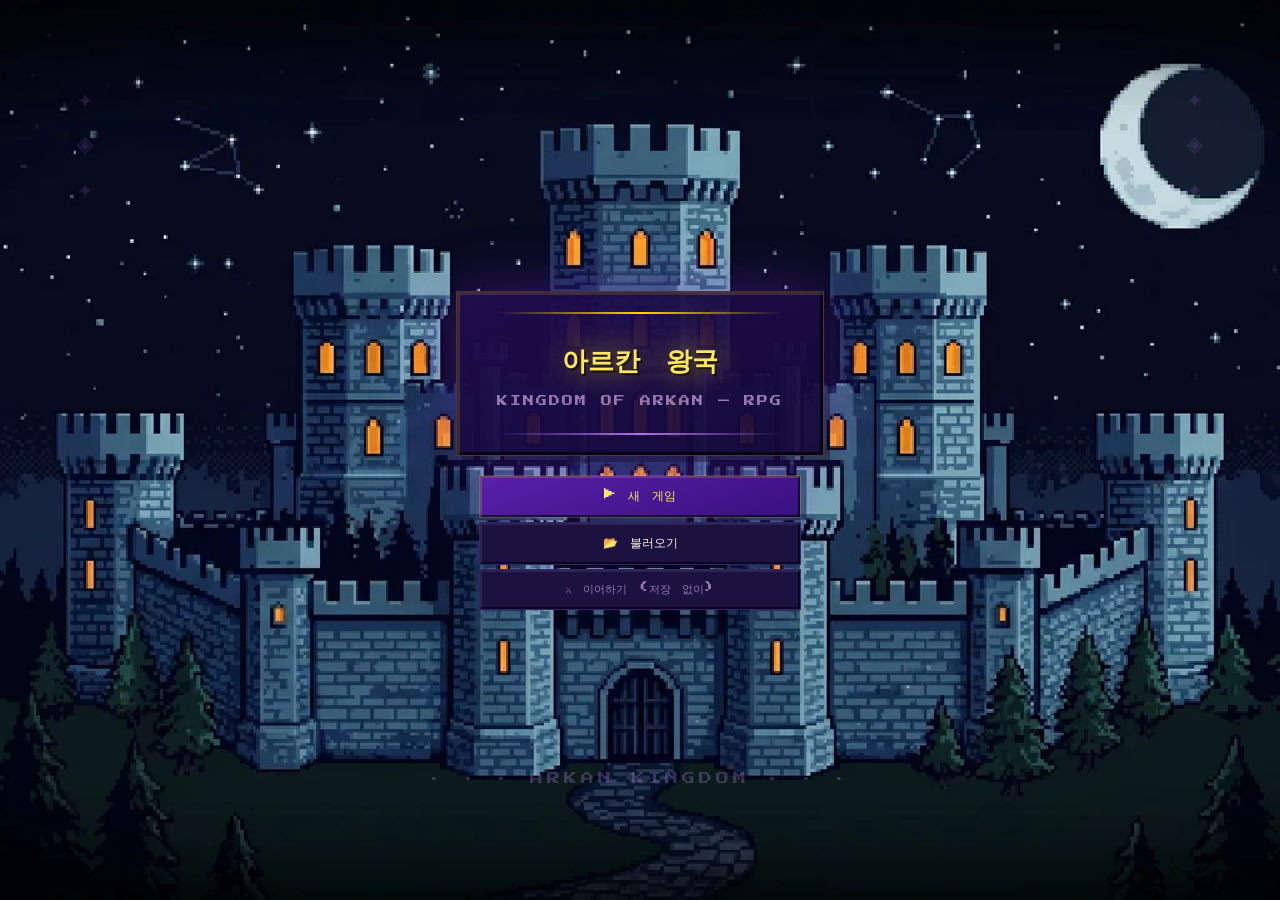
==== index.html @ 60fd6511 "refactor: 단일 HTML을 모듈형 정적 프로젝트로 재구성 - 인라인 base64 스프라이트 48개를 assets/sprites/로 추출 (HTML 1.8MB→270KB) -" ====
<!DOCTYPE html>
<html lang="ko">
<head>
<meta charset="UTF-8">
<meta name="viewport" content="width=device-width,initial-scale=1.0,maximum-scale=1.0,user-scalable=no">
<title>아르칸: 잊혀진 왕좌 — 픽셀 RPG 브라우저 게임</title>

<!-- ── SEO ── -->
<meta name="description" content="아르칸 왕국을 구하라! 브라우저에서 즐기는 무료 픽셀 아트 RPG. 파티 편성, 던전 공략, 강화 시스템이 가득한 판타지 어드벤처.">
<meta name="keywords" content="픽셀 RPG, 브라우저 게임, 아르칸, 무료 게임, 판타지 RPG, pixel art game">
<meta name="author" content="Arkan Studio">
<meta name="robots" content="index, follow">
<link rel="canonical" href="https://arkan-rpg.com/">

<!-- ── Open Graph (SNS 공유) ── -->
<meta property="og:type" content="website">
<meta property="og:title" content="아르칸: 잊혀진 왕좌 — 픽셀 RPG">
<meta property="og:description" content="브라우저에서 즐기는 무료 픽셀 아트 RPG. 파티를 편성하고 마왕을 처치하라!">
<meta property="og:url" content="https://arkan-rpg.com/">
<meta property="og:image" content="https://arkan-rpg.com/og-image.png">
<meta property="og:locale" content="ko_KR">
<meta name="twitter:card" content="summary_large_image">
<meta name="twitter:title" content="아르칸: 잊혀진 왕좌 — 픽셀 RPG">
<meta name="twitter:description" content="브라우저에서 즐기는 무료 픽셀 아트 RPG!">

<!-- ── PWA (홈화면 추가 지원) ── -->
<meta name="theme-color" content="#080514">
<meta name="mobile-web-app-capable" content="yes">
<meta name="apple-mobile-web-app-capable" content="yes">
<meta name="apple-mobile-web-app-status-bar-style" content="black-translucent">
<meta name="apple-mobile-web-app-title" content="아르칸 RPG">
<!-- <link rel="manifest" href="/manifest.json"> -->
<!-- <link rel="apple-touch-icon" href="/icon-192.png"> -->

<!-- ── Google AdSense 준비 (배포 시 활성화) ── -->
<!-- <script async src="https://pagead2.googlesyndication.com/pagead/js/adsbygoogle.js?client=ca-pub-XXXXXXXXXXXXXXXX" crossorigin="anonymous"></script> -->

<!-- ── Analytics 준비 (배포 시 활성화) ── -->
<!-- <script async src="https://www.googletagmanager.com/gtag/js?id=G-XXXXXXXXXX"></script> -->
<!-- <script>window.dataLayer=window.dataLayer||[];function gtag(){dataLayer.push(arguments);}gtag('js',new Date());gtag('config','G-XXXXXXXXXX');</script> -->

<link rel="stylesheet" href="css/styles.css">
<body>

<!-- star field removed -->
<div class="page">

<!-- ══ TITLE ══ -->
<div id="s-title" class="screen active">

  <!-- 장식 픽셀 요소들 -->
  <div style="position:absolute;inset:0;pointer-events:none !important;overflow:hidden;z-index:0;">
    <!-- 좌상단 룬 문자 장식 -->
    <div style="position:absolute;top:8%;left:6%;font-size:28px;color:rgba(192,128,255,.15);line-height:1.6;pointer-events:none;">
      ✦<br>◈<br>✦
    </div>
    <!-- 우상단 -->
    <div style="position:absolute;top:8%;right:6%;font-size:28px;color:rgba(192,128,255,.15);line-height:1.6;text-align:right;pointer-events:none;">
      ✦<br>◈<br>✦
    </div>
    <!-- 하단 장식선 -->
    <div style="position:absolute;bottom:12%;left:50%;transform:translateX(-50%);font-size:13px;color:rgba(200,160,255,.25);white-space:nowrap;letter-spacing:.3em;pointer-events:none;">
      · · · ARKAN KINGDOM · · ·
    </div>
    <!-- 좌하단 검 아이콘 -->
    <div style="position:absolute;bottom:18%;left:8%;font-size:42px;color:rgba(255,215,0,.08);transform:rotate(-45deg);pointer-events:none;">⚔</div>
    <!-- 우하단 -->
    <div style="position:absolute;bottom:18%;right:8%;font-size:42px;color:rgba(255,215,0,.08);transform:rotate(45deg);pointer-events:none;">⚔</div>
  </div>
  <div class="title-logo">
    <h1>아르칸 왕국</h1>
    <p>KINGDOM OF ARKAN — RPG</p>
  </div>
  <div class="title-btns">
    <button class="btn-title primary" onclick="startNewGame()">▶ 새 게임</button>
    <button class="btn-title" onclick="openSaveModal('load-title')">📂 불러오기</button>
    <button class="btn-title" onclick="gotoScreen('s-world')" style="font-size:11px;color:var(--text3)">⚔ 이어하기 (저장 없이)</button>
  </div>

  <!-- ── 광고 배너 슬롯 (배포 시 AdSense 코드로 교체) ── -->
  <div id="ad-title-banner" style="display:none !important;visibility:hidden;pointer-events:none;position:absolute;width:0;height:0;overflow:hidden;">
    <!-- AdSense 배너 자리 (320×50) -->
    <!-- <ins class="adsbygoogle" style="display:inline-block;width:320px;height:50px" data-ad-client="ca-pub-XXXX" data-ad-slot="XXXX"></ins> -->
    AD SLOT
  </div>
</div>

<!-- ══ WORLD MAP ══ -->
<div id="s-world" class="screen">
<img class="px-bg-img" src="assets/sprites/px_bg_img.webp" alt="">

  <div class="world-header">
    <h2>🗺 아르칸 왕국</h2>
    <div class="party-bar" id="party-bar-world"></div>
    <div class="gold-display">🪙 <span id="gold-display">0</span></div>
  </div>
  <div class="world-map" id="world-map" style="background-image:url('assets/sprites/world_map.webp');background-size:cover;background-position:center;">
    <!-- 픽셀 지형 캔버스 -->
    <canvas id="map-terrain-canvas"></canvas>
    <!-- 경로선 SVG -->
    <svg class="map-path" id="map-paths"></svg>
  </div>
</div>

<!-- ══ TOWN ══ -->
<div id="s-town" class="screen">
<img class="px-bg-img" src="assets/sprites/px_bg_img_2.webp" alt="">

  <div class="town-header">
    <button class="btn-back" onclick="gotoScreen('s-world')">← 지도</button>
    <h2 id="town-name">🏘 아르칸 마을</h2>
    <div style="margin-left:auto;display:flex;align-items:center;gap:8px;">
      <div class="gold-display">🪙 <span id="town-gold">0</span></div>
      <button class="px-btn" style="padding:7px 12px;font-size:11px;" onclick="openSaveModal('save')">💾 저장</button>
    </div>
  </div>
  <div class="town-grid">
    <div class="town-card" onclick="gotoScreen('s-guild')">
      <div class="town-card-icon">⚔</div>
      <h3>모험가 길드</h3>
      <p>파티를 편성하고 던전에 도전하세요</p>
    </div>
    <div class="town-card" onclick="gotoScreen('s-shop')">
      <div class="town-card-icon">🏪</div>
      <h3>상점</h3>
      <p>무기·방어구·포션을 구매하세요</p>
    </div>
    <div class="town-card" onclick="openNPC('elder')">
      <div class="town-card-icon">📜</div>
      <h3>마을 장로</h3>
      <p>퀘스트와 왕국의 역사를 들어보세요</p>
    </div>
    <div class="town-card" onclick="gotoScreen('s-status');buildStatusScreen()">
      <div class="town-card-icon">👥</div>
      <h3>파티 현황</h3>
      <p>캐릭터 스탯과 장비를 확인하세요</p>
    </div>
    <div class="town-card" onclick="gotoScreen('s-codex');buildCodex()" style="grid-column:span 2;">
      <div class="town-card-icon">📖</div>
      <h3>인물 도감</h3>
      <p>왕국의 모험가들과 그들의 이야기, 스킬을 열람하세요</p>
    </div>
    <div class="town-card" onclick="gotoScreen('s-forge');buildForge()" style="grid-column:span 2;">
      <div class="town-card-icon">⚒</div>
      <h3>대장간</h3>
      <p>장비를 강화하고 재료를 합성해 더 강한 무기를 만드세요</p>
    </div>
  </div>
</div>

<!-- ══ GUILD ══ -->
<div id="s-guild" class="screen">
<img class="px-bg-img" src="assets/sprites/px_bg_img_3.webp" alt="">

  <div class="town-header">
    <button class="btn-back" onclick="gotoScreen('s-town')">← 마을</button>
    <h2>⚔ 모험가 길드</h2>
    <div class="gold-display" style="margin-left:auto;">🪙 <span id="guild-gold">0</span></div>
  </div>
  <div class="guild-layout">
    <div class="guild-left">
      <div class="guild-section-title">▸ 등록된 모험가</div>
      <div id="char-roster"></div>
    </div>
    <div class="guild-right">
      <div class="guild-section-title">▸ 파티 편성 (최대 3명)</div>
      <div id="party-slots"></div>
      <div class="guild-section-title" style="margin-top:16px;">▸ 파티 합산 스탯</div>
      <div class="party-stat-block" id="party-stats"></div>
      <button class="btn-start-dungeon" id="btn-dungeon" onclick="startDungeon()" disabled>
        ⚔ 던전 입장
      </button>
    </div>
  </div>
</div>

<!-- ══ SHOP ══ -->
<div id="s-shop" class="screen">
<img class="px-bg-img" src="assets/sprites/px_bg_img_4.webp" alt="">

  <div class="town-header">
    <button class="btn-back" onclick="gotoScreen('s-town')">← 마을</button>
    <h2>🏪 상점</h2>
    <div class="gold-display" style="margin-left:auto;">🪙 <span id="shop-gold">0</span></div>
  </div>
  <div class="shop-layout">
    <div class="shop-left">
      <div class="guild-section-title">▸ 판매 목록</div>
      <div id="shop-items"></div>
    </div>
    <div class="shop-right">
      <div class="guild-section-title">▸ 아이템 정보</div>
      <div id="item-detail-panel"></div>
      <div class="guild-section-title" style="margin-top:16px;">▸ 인벤토리</div>
      <div id="inventory-list"></div>
    </div>
  </div>
</div>

<!-- ══ NPC ══ -->
<div id="s-npc" class="screen">
<img class="px-bg-img" src="assets/sprites/px_bg_img_5.webp" alt="">

  <div class="town-header">
    <button class="btn-back" onclick="gotoScreen('s-town')">← 마을</button>
    <h2 id="npc-screen-title">NPC</h2>
  </div>
  <div class="npc-layout">
    <div class="npc-portrait" id="npc-portrait">
      <div class="npc-portrait-art" id="npc-art"></div>
      <div class="npc-portrait-role" id="npc-role"></div>
      <div class="npc-portrait-name" id="npc-name-display"></div>
    </div>
    <div class="npc-dialog-box">
      <div class="npc-text" id="npc-text"></div>
      <div class="npc-choices" id="npc-choices"></div>
    </div>
  </div>
</div>

<!-- ══ BATTLE ══ -->
<div id="s-battle" class="screen">
<img class="px-bg-img" src="assets/sprites/px_bg_img_6.webp" alt="">

  <div class="dungeon-info">
    <span class="dungeon-floor" id="dungeon-floor-label">B1F</span>
    <div class="dungeon-progress"><div class="dungeon-progress-fill" id="dungeon-progress"></div></div>
    <span class="dungeon-encounter" id="dungeon-enc-label">1 / 5</span>
  </div>
  <div class="battle-layout">
    <div class="battle-arena" id="battle-arena">
      <!-- 배경 장식 -->
      <div style="position:absolute;inset:0;pointer-events:none;overflow:hidden;">
        <!-- 기둥 왼쪽 -->
        <div style="position:absolute;left:2%;top:0;bottom:20px;width:18px;background:linear-gradient(180deg,#2a1060 0%,#1a0840 100%);box-shadow:inset -2px 0 0 rgba(255,215,0,.08),2px 0 0 rgba(0,0,0,.4);"></div>
        <!-- 기둥 오른쪽 -->
        <div style="position:absolute;right:2%;top:0;bottom:20px;width:18px;background:linear-gradient(180deg,#2a1060 0%,#1a0840 100%);box-shadow:inset 2px 0 0 rgba(255,215,0,.08),-2px 0 0 rgba(0,0,0,.4);"></div>
        <!-- 천장 아치 -->
        <div style="position:absolute;top:0;left:0;right:0;height:8px;background:linear-gradient(180deg,#3a1880,transparent);"></div>
        <!-- 횃불 왼쪽 -->
        <div style="position:absolute;left:4%;top:10px;font-size:20px;opacity:.7;">🔥</div>
        <!-- 횃불 오른쪽 -->
        <div style="position:absolute;right:4%;top:10px;font-size:20px;opacity:.7;">🔥</div>
        <!-- 마법진 중앙 바닥 -->
        <div style="position:absolute;bottom:24px;left:50%;transform:translateX(-50%);width:120px;height:8px;background:radial-gradient(ellipse,rgba(180,80,255,.18),transparent);border-radius:50%;"></div>
      </div>
      <div class="arena-floor"></div>
      <div class="battle-party" id="battle-party"></div>
      <div class="battle-enemy-group" id="battle-enemies"></div>
    </div>
    <div class="battle-hud" id="battle-hud"></div>
    <div class="battle-log" id="battle-log"></div>
    <div class="battle-actions" id="battle-actions">
      <div class="turn-indicator">
        <div class="turn-dot"></div>
        <span id="turn-char-name">대기 중...</span>의 차례
        <span style="margin-left:auto;font-size:12px;color:var(--text3);">TURN <span id="turn-count">1</span></span>
      </div>
      <div class="action-tabs">
        <button class="action-tab active" onclick="switchActionTab('attack',this)">공격</button>
        <button class="action-tab" onclick="switchActionTab('skill',this)">스킬</button>
        <button class="action-tab" onclick="switchActionTab('item',this)">아이템</button>
        <button class="action-tab" onclick="switchActionTab('other',this)">기타</button>
      </div>
      <div class="action-grid" id="action-grid"></div>
      <div class="enemy-turn-overlay" id="enemy-overlay" style="display:none">— 적의 차례 —</div>
    </div>
  </div>
</div>

<!-- ══ STATUS ══ -->
<div id="s-status" class="screen">
<img class="px-bg-img" src="assets/sprites/px_bg_img_7.webp" alt="">

  <div class="town-header">
    <button class="btn-back" onclick="gotoScreen('s-town')">← 마을</button>
    <h2>👥 파티 현황</h2>
  </div>
  <div style="display:flex;gap:0;overflow-y:auto;flex:1;">
    <div style="width:150px;flex-shrink:0;border-right:2px solid var(--b1);padding:14px;background:linear-gradient(180deg,#1e1240 0%,#120c30 100%);">
      <div id="status-char-list"></div>
    </div>
    <div style="flex:1;overflow-y:auto;background:var(--bg2);" id="status-detail"></div>
  </div>
</div>

<!-- ══ CODEX (인물도감) ══ -->
<div id="s-codex" class="screen">
<img class="px-bg-img" src="assets/sprites/px_bg_img_8.webp" alt="">

  <div class="town-header">
    <button class="btn-back" onclick="gotoScreen('s-town')">← 마을</button>
    <h2>📖 인물 도감</h2>
    <div style="margin-left:auto;font-size:12px;color:var(--text3);" id="codex-count"></div>
  </div>
  <div class="codex-layout">
    <div class="codex-list" id="codex-list"></div>
    <div class="codex-detail" id="codex-detail">
      <div class="codex-empty">
        <div class="codex-empty-icon">📖</div>
        <div class="codex-empty-text">← 좌측에서 캐릭터를<br>선택하세요</div>
      </div>
    </div>
  </div>
</div>

<!-- ══ FORGE (대장간) ══ -->
<div id="s-forge" class="screen">
<img class="px-bg-img" src="assets/sprites/px_bg_img_9.webp" alt="">

  <div class="town-header">
    <button class="btn-back" onclick="gotoScreen('s-town')">← 마을</button>
    <h2>⚒ 대장간</h2>
    <div class="gold-display" style="margin-left:auto;">🪙 <span id="forge-gold">0</span></div>
  </div>
  <div class="forge-layout" id="forge-layout">
    <!-- JS로 렌더링 -->
  </div>
</div>

<!-- ══ ENDING ══ -->
<div id="s-ending" class="screen">
  <div class="ending-overlay"></div>
  <canvas class="ending-stars-canvas" id="ending-stars"></canvas>
  <div class="ending-content">
    <div class="ending-chapter">— EPILOGUE —</div>
    <div class="ending-crown">👑</div>
    <div class="ending-title">아르칸 왕국의<br>여명</div>
    <div class="ending-subtitle">THE DAWN OF ARKAN KINGDOM</div>
    <div class="ending-divider"></div>
    <div class="ending-story" id="ending-story-text">
      마왕 마라키스가 쓰러졌다.<br>
      500년 만에 왕국에 진정한 평화가 찾아왔다.
    </div>
    <div class="ending-party-row" id="ending-party-row"></div>
    <div class="ending-stats-box" id="ending-stats-box"></div>
    <div class="ending-btns">
      <button class="btn-ending" onclick="gotoScreen('s-world')">🗺 계속 플레이</button>
      <button class="btn-ending secondary" onclick="startNewGame()">↺ 처음부터 다시</button>
    </div>
  </div>
</div>

<!-- ══ RESULT ══ -->
<div id="s-result" class="screen">
<img class="px-bg-img" src="assets/sprites/px_bg_img_10.webp" alt="">

  <!-- 결과 배경 장식 -->
  <div style="position:absolute;inset:0;pointer-events:none;z-index:0;">
    <div style="position:absolute;top:15%;left:50%;transform:translateX(-50%);font-size:80px;opacity:.04;pointer-events:none;">⚔</div>
  </div>
  <div class="result-icon" id="result-icon">⭐</div>
  <div class="result-title" id="result-title">승리!</div>
  <div class="result-rewards" id="result-rewards"></div>

  <!-- ── 전투 후 광고 배너 슬롯 ── -->
  <div id="ad-result-banner" style="
    width:300px;min-height:50px;margin:12px 0;
    background:rgba(10,6,28,0.6);
    border:1px dashed rgba(100,60,200,0.25);
    display:flex;align-items:center;justify-content:center;
    font-size:10px;color:rgba(150,120,200,0.35);
    font-family:'Press Start 2P',monospace;
    position:relative;z-index:1;
  ">
    <!-- <ins class="adsbygoogle" style="display:inline-block;width:300px;height:50px" data-ad-client="ca-pub-XXXX" data-ad-slot="YYYY"></ins> -->
    AD SLOT
  </div>

  <button class="btn-primary" onclick="afterBattle()">▶ 계속하기</button>
</div>

</div><!-- /page -->

<script src="js/sprites.js"></script>
<script src="js/data.js"></script>
<script src="js/game.js"></script>
<script src="js/background.js"></script>

</body>

<!--
════════════════════════════════════════════════════════════
  아르칸: 잊혀진 왕좌 — 배포 & 수익화 체크리스트 v1
════════════════════════════════════════════════════════════

【 즉시 배포 가능한 플랫폼 】
  ✅ GitHub Pages    — 무료, 정적 HTML 1파일 그대로 업로드
  ✅ Netlify         — drag & drop 배포, 커스텀 도메인 무료
  ✅ Vercel          — Netlify와 동일, 속도 더 빠름
  ✅ itch.io         — 인디 게임 전용 플랫폼, 한국 개발자 많음

【 배포 전 체크리스트 】
  □ 도메인 확보 (arkan-rpg.com 등)
  □ og-image.png 제작 (1200×630px) — SNS 공유 썸네일
  □ icon-192.png / icon-512.png 제작 — PWA 아이콘
  □ manifest.json 생성 (PWA 홈화면 추가)
  □ favicon.ico 추가
  □ robots.txt 생성
  □ sitemap.xml 생성

【 수익화 단계별 전략 】

  1단계 — Google AdSense (가장 쉬움)
    - AdSense 신청 (월 트래픽 수천명이면 승인 가능)
    - 타이틀 하단 배너 (320×50): id="ad-title-banner" 자리에 삽입
    - 전투 결과 배너 (300×250): id="ad-result-banner" 자리에 삽입
    - 던전 입장 전 전면광고: startDungeon() 함수 앞에 광고 호출 삽입
    예상 수익: MAU 1만 기준 월 3~10만원

  2단계 — itch.io 유료 판매
    - "Pay what you want" 모델 (최소 0원, 권장 2,000원)
    - 프리미엄 버전: 추가 캐릭터/던전 DLC
    예상 수익: 초기 팬 100명 기준 10~30만원

  3단계 — 후원 모델
    - Toss 후원 링크 / Buy Me a Coffee
    - 게임 내 크레딧에 후원자 이름 등재
    후원자 특전: 숨겨진 캐릭터 해금 코드 지급

  4단계 — 인앱 결제 (중장기)
    - 캐릭터 스킨 / 프리미엄 캐릭터 해금
    - 서버 저장 기능 (Firebase 연동, 무료 티어 활용)
    - 광고 제거권 (일회성 결제 1,000~2,000원)

【 localStorage → 서버 저장 마이그레이션 】
  현재: localStorage (브라우저 캐시 삭제 시 데이터 소실)
  개선: Firebase Firestore (무료 티어 충분)
  작업량: 약 2~3시간 (saveGame/loadGame 함수만 수정)

【 모바일 최적화 추가 작업 】
  - 화면 최소 폰트 최적화 (Press Start 2P 10px 미만 주의)
  - 전투 화면 세로 레이아웃 개선
  - 터치 피드백 (진동 API: navigator.vibrate(30))

════════════════════════════════════════════════════════════
-->
</html>
---- css/styles.css ----
/* ARKAN: styles */
@import url('https://fonts.googleapis.com/css2?family=Press+Start+2P&display=swap');

/* ═══════════════════════════════════════════
   아르칸: 잊혀진 왕좌 — 전체 스타일 (클린 재작성)
   ═══════════════════════════════════════════ */

:root{
  --bg:#080514;
  --panel:#140d30;
  --panel2:#1c1240;
  --panel3:#241850;
  --b1:#3a2070;
  --b2:#5030a0;
  --text:#fff0e0;
  --text2:#e8d890;
  --text3:#9878b0;
  --gold:#ffd700;
  --gold2:#ffe566;
  --purple:#b070f0;
  --purple2:#d0a0ff;
  --red:#ff4455;
  --red2:#ff7788;
  --green:#33cc77;
  --green2:#55eea0;
  --blue:#3388ff;
  --blue2:#66aaff;
  --hp:#ff4455;
  --mp:#3388ff;
  --xp:#33cc77;
}

*{margin:0;padding:0;box-sizing:border-box;image-rendering:pixelated;}

html,body{
  width:100%;height:100vh;
  background:var(--bg);
  color:var(--text);
  font-family:'Press Start 2P',monospace;
  font-size:13px;line-height:2;
  overflow:hidden;
}

/* ── 기본 화면 전환 ── */
.screen{display:none;width:100%;height:100vh;overflow:hidden;position:absolute;inset:0;}
.screen.active{display:flex;flex-direction:column;height:100vh;overflow:hidden;}
@keyframes fadeUp{from{opacity:0;transform:translateY(6px)}to{opacity:1;transform:translateY(0)}}
@keyframes floatY{0%,100%{transform:translateY(0)}50%{transform:translateY(-6px)}}
@keyframes blink{0%,49%{opacity:1}50%,100%{opacity:0}}
@keyframes dmgPop{0%{opacity:1;transform:translateY(0) scale(1.1)}100%{opacity:0;transform:translateY(-48px) scale(1.3)}}
@keyframes shimmer{0%,100%{text-shadow:0 0 20px rgba(255,215,0,.6),2px 2px 0 #000;}50%{text-shadow:0 0 50px #ffd700,0 0 80px rgba(255,200,0,.4),2px 2px 0 #000;}}
@keyframes pulse{0%,100%{box-shadow:0 0 20px rgba(140,60,220,.3);}50%{box-shadow:0 0 40px rgba(255,215,0,.3);}}
@keyframes nodeGlow{0%,100%{box-shadow:inset 2px 2px 0 rgba(255,215,0,.2),inset -2px -2px 0 rgba(0,0,0,.6),0 0 0 2px var(--b1),0 0 16px rgba(100,40,180,.4);}50%{box-shadow:inset 2px 2px 0 rgba(255,215,0,.3),inset -2px -2px 0 rgba(0,0,0,.6),0 0 0 2px var(--gold),0 0 28px rgba(255,215,0,.25);}}
.fade-in{animation:fadeUp .2s steps(4) both;}

/* ── 공통 버튼 ── */
.px-btn{
  font-family:'Press Start 2P',monospace;
  cursor:pointer;border:none;outline:none;
  background:var(--panel2);color:var(--text);
  box-shadow:inset 2px 2px 0 rgba(255,255,255,.08),inset -2px -2px 0 rgba(0,0,0,.6),0 0 0 1px var(--b1);
  transition:filter .05s;
}
.px-btn:hover{filter:brightness(1.3);}
.px-btn:active{box-shadow:inset -2px -2px 0 rgba(255,255,255,.08),inset 2px 2px 0 rgba(0,0,0,.5),0 0 0 1px var(--b1);}
.px-btn:disabled{opacity:.3;cursor:not-allowed;filter:none;}
.px-btn.primary{background:linear-gradient(160deg,#5820a8,#3a1080);color:var(--gold2);box-shadow:inset 2px 2px 0 rgba(255,215,0,.2),inset -2px -2px 0 rgba(0,0,0,.6),0 0 0 1px rgba(255,215,0,.2);}

/* ── 공통 헤더 ── */
.screen-header{
  display:flex;align-items:center;gap:12px;
  padding:12px 18px;
  background:rgba(10,6,28,0.80);
  border-bottom:2px solid var(--b1);
  box-shadow:0 2px 0 rgba(0,0,0,.5);
  position:sticky;top:0;z-index:50;
  flex-shrink:0;
}
.screen-header h2{font-size:14px;color:var(--gold2);text-shadow:0 0 12px rgba(255,215,0,.5),1px 1px 0 #000;}
.btn-back{
  font-family:'Press Start 2P',monospace;font-size:12px;
  padding:8px 14px;cursor:pointer;border:none;
  background:var(--panel2);color:var(--text3);
  box-shadow:inset 2px 2px 0 rgba(255,255,255,.06),inset -2px -2px 0 rgba(0,0,0,.5),0 0 0 1px var(--b1);
}
.btn-back:hover{background:var(--panel3);color:var(--gold);}
.gold-chip{
  display:flex;align-items:center;gap:6px;padding:7px 14px;
  background:linear-gradient(135deg,#2a1a00,#1a1000);
  color:var(--gold2);font-size:13px;
  box-shadow:inset 2px 2px 0 rgba(255,215,0,.15),inset -2px -2px 0 rgba(0,0,0,.5),0 0 0 1px rgba(255,215,0,.25);
  text-shadow:0 0 8px rgba(255,215,0,.4);
}
.header-spacer{margin-left:auto;}

/* ── 섹션 타이틀 ── */
.sec-title{
  font-size:12px;color:var(--gold);
  padding-bottom:6px;margin-bottom:12px;
  border-bottom:1px solid var(--b1);
  text-shadow:0 0 8px rgba(255,215,0,.3);
}
.sec-title::before{content:'✦ ';}
.sec-title::after{content:' ✦';}

/* ════════════════════════════════
   FORGE (대장간)
   ════════════════════════════════ */
.forge-layout{
  display:grid;grid-template-columns:1fr 1fr;
  min-height:calc(100vh - 54px);overflow-y:auto;
}
.forge-left{border-right:2px solid var(--b1);padding:16px;overflow-y:auto;}
.forge-right{padding:16px;overflow-y:auto;}
.forge-section-title{
  font-size:12px;color:var(--gold);margin-bottom:12px;padding-bottom:6px;
  border-bottom:1px solid var(--b1);text-shadow:0 0 8px rgba(255,215,0,.3);
}
.forge-section-title::before{content:'⚒ ';}
.forge-tab-row{display:flex;gap:0;margin-bottom:14px;}
.forge-tab{
  flex:1;padding:9px;font-family:'Press Start 2P',monospace;font-size:11px;
  cursor:pointer;border:none;background:var(--panel2);color:var(--text3);
  box-shadow:0 0 0 1px var(--b1);transition:filter .08s;
}
.forge-tab.active{background:linear-gradient(135deg,#301808,#200c04);color:var(--gold2);}
.forge-tab:hover{filter:brightness(1.3);}
.forge-item{
  display:flex;align-items:center;gap:10px;padding:10px;margin-bottom:8px;
  background:rgba(8,5,22,.88);cursor:pointer;
  box-shadow:inset 2px 2px 0 rgba(255,255,255,.04),inset -2px -2px 0 rgba(0,0,0,.5),0 0 0 1px var(--b1);
  transition:filter .08s;
}
.forge-item:hover{filter:brightness(1.25);}
.forge-item.selected{background:linear-gradient(135deg,#201008,#140804);box-shadow:0 0 0 2px var(--gold),inset 2px 2px 0 rgba(255,215,0,.1);}
.forge-item-icon{font-size:1.5rem;width:30px;text-align:center;flex-shrink:0;}
.forge-item-info{flex:1;}
.forge-item-name{font-size:12px;color:var(--text);}
.forge-item-desc{font-size:11px;color:var(--text3);margin-top:3px;}
.forge-item-lv{font-size:11px;color:var(--gold);margin-top:3px;}
.forge-detail{
  padding:14px;background:rgba(5,3,15,.88);
  box-shadow:inset 2px 2px 0 rgba(0,0,0,.5),0 0 0 1px var(--b1);margin-bottom:12px;
}
.forge-detail h3{font-size:12px;color:var(--gold2);margin-bottom:10px;text-shadow:0 0 6px rgba(255,215,0,.3);}
.forge-stat{display:flex;justify-content:space-between;font-size:12px;padding:6px 0;border-bottom:1px solid rgba(60,32,112,.5);}
.forge-stat:last-child{border-bottom:none;}
.forge-arrow{color:var(--gold);margin:0 4px;}
.forge-cost-row{
  display:flex;align-items:center;gap:8px;padding:10px;margin:8px 0;
  background:linear-gradient(135deg,#1a1000,#100a00);
  box-shadow:0 0 0 1px rgba(255,215,0,.2);font-size:12px;
}
.forge-cost-ok{color:var(--green2);}
.forge-cost-ng{color:var(--red2);}
.forge-material{
  display:flex;align-items:center;gap:8px;padding:8px 10px;margin-bottom:6px;
  background:rgba(5,3,15,.88);box-shadow:0 0 0 1px var(--b1);font-size:12px;
}
.forge-material-icon{font-size:1.3rem;width:26px;text-align:center;}
.forge-material-name{flex:1;color:var(--text2);}
.forge-material-qty{color:var(--text3);}
.forge-material-qty.ok{color:var(--green2);}
.forge-material-qty.ng{color:var(--red2);}
.btn-forge{
  width:100%;padding:13px;border:none;cursor:pointer;
  font-family:'Press Start 2P',monospace;font-size:12px;
  background:linear-gradient(135deg,#381800,#240e00);color:var(--gold2);
  box-shadow:inset 2px 2px 0 rgba(255,215,0,.15),inset -2px -2px 0 rgba(0,0,0,.6),0 0 0 1px rgba(255,215,0,.2);
  text-shadow:0 0 8px rgba(255,215,0,.4);margin-top:10px;transition:filter .08s;
}
.btn-forge:hover:not(:disabled){filter:brightness(1.3);}
.btn-forge:disabled{background:#222;color:#555;cursor:not-allowed;box-shadow:none;text-shadow:none;}
.forge-lv-badge{
  display:inline-block;font-size:10px;padding:2px 6px;margin-left:6px;
  background:linear-gradient(135deg,#381800,#240e00);color:var(--gold2);
  box-shadow:0 0 0 1px rgba(255,215,0,.3);
}
.forge-max-badge{
  display:inline-block;font-size:10px;padding:2px 6px;margin-left:6px;
  background:linear-gradient(135deg,#003830,#002820);color:var(--green2);
  box-shadow:0 0 0 1px var(--green);
}

/* ════════════════════════════════
   ENDING SCREEN
   ════════════════════════════════ */
#s-ending{
  background:#04020e;
  align-items:center;justify-content:center;
  text-align:center;position:relative;overflow:hidden;
}
@keyframes endingFadeIn{from{opacity:0;transform:translateY(20px)}to{opacity:1;transform:translateY(0)}}
@keyframes endingCrown{0%,100%{filter:drop-shadow(0 0 20px rgba(255,215,0,.6))}50%{filter:drop-shadow(0 0 60px rgba(255,215,0,1))}}
@keyframes endingStar{0%{opacity:0;transform:scale(0) rotate(0deg)}50%{opacity:1;transform:scale(1.2) rotate(180deg)}100%{opacity:0;transform:scale(0) rotate(360deg)}}
@keyframes scrollCredits{from{transform:translateY(100%)}to{transform:translateY(-100%)}}

.ending-overlay{
  position:absolute;inset:0;
  background:radial-gradient(ellipse at center, rgba(40,20,80,.4) 0%, rgba(4,2,14,0.98) 70%);
  z-index:0;
}
.ending-stars-canvas{position:absolute;inset:0;z-index:0;}
.ending-content{
  position:relative;z-index:1;
  display:flex;flex-direction:column;align-items:center;gap:0;
  max-width:380px;padding:0 20px;
  animation:endingFadeIn 1.2s ease both;
}
.ending-chapter{
  font-size:11px;color:var(--purple2);letter-spacing:.3em;
  margin-bottom:16px;opacity:.8;
  animation:endingFadeIn 1s .3s both;
}
.ending-crown{
  font-size:80px;margin-bottom:20px;
  animation:endingCrown 2s ease infinite, endingFadeIn 1s .5s both;
}
.ending-title{
  font-size:20px;color:var(--gold2);line-height:1.8;
  text-shadow:0 0 40px rgba(255,215,0,.8),2px 2px 0 #000;
  margin-bottom:8px;
  animation:endingFadeIn 1s .7s both;
}
.ending-subtitle{
  font-size:11px;color:var(--text3);letter-spacing:.15em;
  margin-bottom:32px;
  animation:endingFadeIn 1s .9s both;
}
.ending-divider{
  width:200px;height:2px;margin:0 auto 28px;
  background:linear-gradient(90deg,transparent,var(--gold),transparent);
  animation:endingFadeIn 1s 1s both;
}
.ending-story{
  font-size:12px;color:var(--text2);line-height:3;
  text-align:center;margin-bottom:28px;
  animation:endingFadeIn 1s 1.2s both;
}
.ending-party-row{
  display:flex;gap:8px;justify-content:center;margin-bottom:32px;
  flex-wrap:wrap;
  animation:endingFadeIn 1s 1.4s both;
}
.ending-char-card{
  display:flex;flex-direction:column;align-items:center;gap:4px;
  width:64px;
}
.ending-char-sprite{
  width:64px;height:80px;overflow:hidden;
  box-shadow:0 0 0 2px var(--gold),0 0 16px rgba(255,215,0,.3);
}
.ending-char-name{font-size:10px;color:var(--gold2);}
.ending-stats-box{
  padding:14px 20px;
  background:rgba(8,4,24,.8);
  box-shadow:inset 2px 2px 0 rgba(255,215,0,.1),inset -2px -2px 0 rgba(0,0,0,.6),0 0 0 1px rgba(255,215,0,.2);
  margin-bottom:24px;text-align:left;width:100%;
  animation:endingFadeIn 1s 1.6s both;
}
.ending-stat-row{
  display:flex;justify-content:space-between;
  font-size:11px;padding:5px 0;
  border-bottom:1px solid rgba(60,32,112,.4);
}
.ending-stat-row:last-child{border-bottom:none;}
.ending-stat-label{color:var(--text3);}
.ending-stat-val{color:var(--gold2);}
.ending-btns{
  display:flex;flex-direction:column;gap:8px;width:100%;
  animation:endingFadeIn 1s 1.8s both;
}
.btn-ending{
  width:100%;padding:14px;font-family:'Press Start 2P',monospace;font-size:12px;
  cursor:pointer;border:none;
  background:linear-gradient(160deg,#3a1880,#281060);color:var(--gold2);
  box-shadow:inset 2px 2px 0 rgba(255,215,0,.15),inset -2px -2px 0 rgba(0,0,0,.6),0 0 0 1px rgba(255,215,0,.2);
  text-shadow:0 0 8px rgba(255,215,0,.4);transition:filter .1s;
}
.btn-ending:hover{filter:brightness(1.3);}
.btn-ending.secondary{
  background:var(--panel2);color:var(--text3);
  box-shadow:inset 2px 2px 0 rgba(255,255,255,.06),0 0 0 1px var(--b1);
  text-shadow:none;
}

/* ════════════════════════════════
   SAVE / LOAD MODAL
   ════════════════════════════════ */
.save-modal-overlay{
  position:fixed;inset:0;background:rgba(0,0,0,.75);z-index:300;
  display:flex;align-items:center;justify-content:center;
}
.save-modal-box{
  width:340px;background:linear-gradient(160deg,#1e1050,#140c38);
  box-shadow:inset 2px 2px 0 rgba(255,215,0,.1),inset -2px -2px 0 rgba(0,0,0,.6),0 0 0 2px var(--b1),0 0 40px rgba(80,30,180,.5);
  padding:24px;
}
.save-modal-title{
  font-size:13px;color:var(--gold2);text-align:center;margin-bottom:18px;
  text-shadow:0 0 12px rgba(255,215,0,.4);
  border-bottom:1px solid var(--b1);padding-bottom:12px;
}
.save-slot{
  display:flex;align-items:center;gap:12px;padding:12px;margin-bottom:8px;
  background:rgba(5,3,15,.88);
  box-shadow:inset 2px 2px 0 rgba(0,0,0,.4),0 0 0 1px var(--b1);
  cursor:pointer;transition:filter .08s;
}
.save-slot:hover{filter:brightness(1.3);}
.save-slot.empty{opacity:.5;}
.save-slot-num{font-size:12px;color:var(--text3);width:22px;text-align:center;flex-shrink:0;}
.save-slot-info{flex:1;}
.save-slot-name{font-size:12px;color:var(--text2);}
.save-slot-detail{font-size:11px;color:var(--text3);margin-top:4px;}
.save-slot-actions{display:flex;gap:6px;flex-shrink:0;}
.btn-save-act{
  font-family:'Press Start 2P',monospace;font-size:11px;padding:6px 10px;
  cursor:pointer;border:none;
}
.btn-save-act.save{background:#102028;color:var(--blue2);box-shadow:inset 2px 2px 0 rgba(80,160,255,.1),0 0 0 1px var(--blue);}
.btn-save-act.load{background:#082008;color:var(--green2);box-shadow:inset 2px 2px 0 rgba(80,220,140,.1),0 0 0 1px var(--green);}
.btn-save-act.del{background:#280808;color:var(--red2);box-shadow:inset 2px 2px 0 rgba(255,80,80,.1),0 0 0 1px var(--red);}
.btn-save-act:hover{filter:brightness(1.3);}
.save-modal-close{
  width:100%;padding:10px;margin-top:12px;font-family:'Press Start 2P',monospace;font-size:12px;
  cursor:pointer;border:none;background:var(--panel2);color:var(--text3);
  box-shadow:inset 2px 2px 0 rgba(255,255,255,.06),0 0 0 1px var(--b1);
}
.save-modal-close:hover{color:var(--gold);}
.save-mode-tabs{display:flex;gap:0;margin-bottom:14px;}
.save-mode-tab{
  flex:1;padding:9px;font-family:'Press Start 2P',monospace;font-size:11px;cursor:pointer;border:none;
  background:var(--panel2);color:var(--text3);box-shadow:0 0 0 1px var(--b1);transition:filter .08s;
}
.save-mode-tab.active{background:linear-gradient(135deg,#2a1060,#180838);color:var(--gold2);}
.save-mode-tab:hover{filter:brightness(1.3);}

/* ════════════════════════════════
   BOSS BATTLE SPECIAL UI
   ════════════════════════════════ */
@keyframes bossShake{0%,100%{transform:translate(0)}25%{transform:translate(-3px,1px)}75%{transform:translate(3px,-1px)}}
@keyframes bossFlash{0%,100%{opacity:0}50%{opacity:.18}}
@keyframes bossEntrance{0%{opacity:0;transform:scale(.7) translateY(30px)}60%{transform:scale(1.08) translateY(-8px)}100%{opacity:1;transform:scale(1) translateY(0)}}
@keyframes bossRoar{0%,100%{letter-spacing:.1em;text-shadow:0 0 20px rgba(255,0,0,.4)}50%{letter-spacing:.25em;text-shadow:0 0 60px rgba(255,0,0,.9),0 0 100px rgba(255,80,0,.5)}}
@keyframes bossHpPulse{0%,100%{box-shadow:0 0 8px rgba(255,0,0,.4)}50%{box-shadow:0 0 20px rgba(255,0,0,.9)}}

.boss-alert-overlay{
  position:absolute;inset:0;z-index:20;pointer-events:none;
  background:linear-gradient(135deg,rgba(80,0,0,.25),rgba(30,0,60,.25));
  animation:bossFlash 1.5s ease infinite;
}
.boss-banner{
  position:fixed;top:0;left:0;right:0;z-index:100;
  background:linear-gradient(90deg,#1a0000,#300010,#1a0000);
  border-bottom:2px solid var(--red);
  padding:10px 18px;display:flex;align-items:center;gap:12px;
  box-shadow:0 2px 20px rgba(255,0,0,.3);
}
.boss-banner-label{
  font-size:11px;color:var(--red2);
  text-shadow:0 0 8px rgba(255,80,80,.6);
  animation:blink .6s steps(2) infinite;
}
.boss-banner-name{
  font-size:14px;color:var(--gold2);
  text-shadow:0 0 20px rgba(255,215,0,.7);
  animation:bossRoar 2s ease infinite;
}
.boss-hp-bar-wrap{
  flex:1;height:14px;background:rgba(0,0,0,.6);
  box-shadow:0 0 0 1px var(--red),inset 2px 2px 0 rgba(0,0,0,.5);
}
.boss-hp-bar-fill{
  height:100%;background:linear-gradient(90deg,#ff2200,#ff6600,#ff2200);
  transition:width .4s;animation:bossHpPulse 1.5s ease infinite;
}
.boss-phase-badge{
  font-size:11px;padding:5px 10px;
  background:linear-gradient(135deg,#400010,#280008);color:var(--red2);
  box-shadow:0 0 0 1px var(--red);white-space:nowrap;
  animation:blink 1s steps(2) infinite;
}
.boss-enemy-card{
  border:2px solid var(--red)!important;
  box-shadow:0 0 0 1px var(--red),0 0 20px rgba(255,0,0,.25)!important;
  animation:bossEntrance .6s steps(4) both;
}
.boss-entrance-screen{
  position:fixed;inset:0;z-index:200;
  background:linear-gradient(135deg,#0a0010,#1a0010);
  display:flex;flex-direction:column;align-items:center;justify-content:center;
  gap:24px;
}
.boss-entrance-art{
  font-size:80px;
  filter:drop-shadow(0 0 30px rgba(255,0,0,.8));
  animation:floatY 2s steps(6) infinite;
}
.boss-entrance-title{
  font-size:12px;color:var(--red2);letter-spacing:.2em;
  animation:blink .5s steps(2) infinite;
}
.boss-entrance-name{
  font-size:18px;color:var(--gold2);text-align:center;
  text-shadow:0 0 30px rgba(255,215,0,.8),2px 2px 0 #000;
  animation:bossRoar 1.5s ease infinite;
}
.boss-entrance-desc{
  font-size:11px;color:var(--text3);text-align:center;line-height:2.5;
  max-width:300px;padding:0 20px;
}
.btn-boss-fight{
  font-family:'Press Start 2P',monospace;font-size:12px;padding:14px 24px;cursor:pointer;border:none;
  background:linear-gradient(135deg,#400010,#280008);color:var(--red2);
  box-shadow:inset 2px 2px 0 rgba(255,80,80,.15),0 0 0 2px var(--red),0 0 20px rgba(255,0,0,.3);
  animation:pulse 1.5s ease infinite;
}
.btn-boss-fight:hover{filter:brightness(1.4);}

/* ════════════════════════════════
   TITLE SCREEN
   ════════════════════════════════ */
#s-title{
  align-items:center;justify-content:center;text-align:center;
  position:relative;overflow:hidden;
  display:flex;flex-direction:column;
  background-image:url('../assets/sprites/title_bg.webp');
  background-size:cover;
  background-position:center bottom;
  background-color:#06020f;
}
.title-logo{
  position:relative;z-index:1;pointer-events:none !important;
  margin-bottom:20px;
  padding:20px 40px;
  background:linear-gradient(160deg,rgba(32,12,80,0.92),rgba(20,8,56,0.92));
  border:1px solid rgba(255,215,0,.2);
  box-shadow:
    inset 3px 3px 0 rgba(255,215,0,.15),
    inset -3px -3px 0 rgba(0,0,0,.7),
    0 0 60px rgba(120,40,220,.4),
    6px 6px 0 rgba(0,0,0,.4);
}
.title-logo::before{content:'';display:block;height:2px;margin-bottom:20px;background:linear-gradient(90deg,transparent,var(--gold),transparent);}
.title-logo::after{content:'';display:block;height:2px;margin-top:20px;background:linear-gradient(90deg,transparent,var(--purple),transparent);}
.title-logo h1{font-size:26px;color:var(--gold2);text-shadow:0 0 30px rgba(255,215,0,.7),2px 2px 0 #000;line-height:1.8;pointer-events:none;}
.title-logo p{font-size:11px;color:var(--text3);margin-top:10px;letter-spacing:.18em;}
.title-btns{display:flex;flex-direction:column;gap:6px;width:320px;z-index:100;position:relative;}
.btn-title{
  width:100%;padding:12px;font-family:'Press Start 2P',monospace;font-size:12px;
  cursor:pointer;border:none;color:var(--text);
  background:var(--panel2);
  box-shadow:inset 2px 2px 0 rgba(255,255,255,.07),inset -2px -2px 0 rgba(0,0,0,.6),0 0 0 1px var(--b1);
  transition:background .05s;
  position:relative;z-index:100;
}
.btn-title:hover{background:var(--panel3);color:var(--gold);}
.btn-title.primary{background:linear-gradient(160deg,#5820a8,#3a1080);color:var(--gold2);box-shadow:inset 2px 2px 0 rgba(255,215,0,.18),inset -2px -2px 0 rgba(0,0,0,.6),0 0 0 1px rgba(255,215,0,.2),0 0 24px rgba(120,40,220,.3);}
.btn-title.primary:hover{background:linear-gradient(160deg,#7030cc,#5020a0);}

/* ════════════════════════════════
   WORLD MAP — 픽셀 아트 지도
   ════════════════════════════════ */
#s-world{ background:#050210; }
.world-header{
  display:flex;align-items:center;gap:12px;padding:12px 18px;
  background:rgba(8,4,20,0.95);
  border-bottom:2px solid var(--b1);box-shadow:0 2px 0 rgba(0,0,0,.6);
  position:sticky;top:0;z-index:50;flex-shrink:0;
}
.world-header h2{font-size:14px;color:var(--gold2);text-shadow:0 0 12px rgba(255,215,0,.5),1px 1px 0 #000;}
.party-bar{display:flex;gap:6px;margin-left:auto;align-items:center;}
.party-mini{
  width:44px;height:52px;overflow:hidden;cursor:pointer;
  background:var(--panel2);
  box-shadow:inset 2px 2px 0 rgba(255,255,255,.06),inset -2px -2px 0 rgba(0,0,0,.5),0 0 0 2px var(--b1);
  position:relative;
}
.party-mini:hover{box-shadow:0 0 0 2px var(--gold);}
.party-mini .mini-hp{position:absolute;bottom:0;left:0;right:0;height:4px;background:var(--hp);}
.world-map{flex:1;position:relative;overflow:hidden;}

/* 지도 배경 — 픽셀 아트 지형 캔버스 */
#map-terrain-canvas{
  position:absolute;inset:0;width:100%;height:100%;
  image-rendering:pixelated;
}

/* 경로선 SVG */
.map-path{position:absolute;inset:0;width:100%;height:100%;pointer-events:none;}

/* 노드 — 완전 재디자인 */
.map-node{
  position:absolute;cursor:pointer;text-align:center;
  transform:translate(-50%,-50%);
  filter:drop-shadow(0 4px 8px rgba(0,0,0,.6));
  transition:filter .12s, transform .12s;
z-index:5;}
.map-node:hover:not(.locked){
  filter:drop-shadow(0 0 16px rgba(255,215,0,.6)) drop-shadow(0 4px 8px rgba(0,0,0,.6));
  transform:translate(-50%,-50%) scale(1.08);
}
.map-node.locked{cursor:not-allowed;filter:grayscale(1) drop-shadow(0 2px 4px rgba(0,0,0,.4));opacity:.35;}

/* 노드 아이콘 컨테이너 — 픽셀 아트 느낌의 액자형 */
.map-node-frame{
  position:relative;
  width:72px;height:72px;
  margin:0 auto 6px;
  image-rendering:pixelated;
}
/* 노드 배지 (지역 분류) */
.map-node-badge{
  position:absolute;top:-6px;right:-6px;
  font-size:10px;padding:2px 5px;
  background:rgba(0,0,0,.8);color:var(--gold2);
  box-shadow:0 0 0 1px var(--b1);
  white-space:nowrap;z-index:2;
}
.map-node-name{
  font-size:11px;color:var(--text);white-space:nowrap;
  background:rgba(4,2,12,.92);padding:5px 10px;
  box-shadow:inset 1px 1px 0 rgba(255,255,255,.06),inset -1px -1px 0 rgba(0,0,0,.6),0 0 0 1px var(--b1);
  text-shadow:1px 1px 0 #000;
  max-width:110px;overflow:hidden;text-overflow:ellipsis;
}
.map-node-sublabel{
  font-size:10px;color:var(--text3);margin-top:2px;
}
/* 노드 타입별 색상 */
.map-node-town .map-node-name{color:var(--gold2);}
.map-node-dungeon .map-node-name{color:var(--red2);}
.map-node-locked-type .map-node-name{color:var(--text3);}

/* 파티클 라인 애니메이션 */
@keyframes dashMove{to{stroke-dashoffset:-30;}}
@keyframes nodeFloat{0%,100%{transform:translate(-50%,-50%) translateY(0)}50%{transform:translate(-50%,-50%) translateY(-4px)}}
@keyframes nodePulse{0%,100%{filter:drop-shadow(0 4px 8px rgba(0,0,0,.6)) drop-shadow(0 0 8px rgba(255,215,0,.1))}50%{filter:drop-shadow(0 4px 8px rgba(0,0,0,.6)) drop-shadow(0 0 20px rgba(255,215,0,.4))}}

.map-node:not(.locked){animation:nodePulse 3s ease infinite, nodeFloat 4s ease infinite;}

/* ════════════════════════════════
   TOWN
   ════════════════════════════════ */
#s-town{
  background:#0c0404;
}
.town-header{display:flex;align-items:center;gap:12px;padding:12px 18px;background:rgba(10,6,28,0.80);border-bottom:2px solid var(--b1);box-shadow:0 2px 0 rgba(0,0,0,.5);flex-shrink:0;}
.town-header h2{font-size:14px;color:var(--gold2);text-shadow:0 0 12px rgba(255,215,0,.5),1px 1px 0 #000;}
.town-grid{display:grid;grid-template-columns:1fr 1fr;gap:14px;padding:18px;flex:1;}
.town-card{
  display:flex;flex-direction:column;align-items:center;text-align:center;gap:14px;
  padding:28px 16px;cursor:pointer;
  background:rgba(8,5,22,0.72);
  box-shadow:inset 2px 2px 0 rgba(255,215,0,.12),inset -2px -2px 0 rgba(0,0,0,.6),0 0 0 1px var(--b1);
  border:1px solid rgba(80,40,140,.3);
  transition:filter .1s;
}
.town-card:hover{filter:brightness(1.25);}
.town-card::before{content:'';display:block;height:1px;width:50%;margin:0 auto 14px;background:linear-gradient(90deg,transparent,rgba(255,215,0,.5),transparent);}
.town-card-icon{font-size:3.2rem;filter:drop-shadow(0 0 8px rgba(255,215,0,.35));}
.town-card h3{font-size:13px;color:var(--gold2);text-shadow:0 0 10px rgba(255,215,0,.5),1px 1px 0 #000;}
.town-card p{font-size:11px;color:var(--text3);line-height:2.2;}

/* ════════════════════════════════
   GUILD
   ════════════════════════════════ */
#s-guild{
  overflow-y:auto;
  background:#030c05;
}
.guild-layout{display:grid;grid-template-columns:1fr 1fr;min-height:calc(100vh - 54px);}
.guild-left{border-right:2px solid var(--b1);padding:16px;overflow-y:auto;}
.guild-right{padding:16px;overflow-y:auto;}
.guild-section-title{font-size:12px;color:var(--gold);text-shadow:0 0 8px rgba(255,215,0,.3);margin-bottom:12px;padding-bottom:6px;border-bottom:1px solid var(--b1);}
.guild-section-title::before{content:'✦ ';}
.guild-section-title::after{content:' ✦';}

.char-card{
  display:flex;align-items:center;gap:12px;padding:10px;margin-bottom:8px;cursor:pointer;
  background:rgba(8,5,22,0.72);
  box-shadow:inset 2px 2px 0 rgba(255,255,255,.05),inset -2px -2px 0 rgba(0,0,0,.5),0 0 0 1px var(--b1);
  border:1px solid transparent;
  transition:filter .08s,border-color .08s;
}
.char-card:hover{filter:brightness(1.3);border-color:rgba(255,215,0,.3);}
.char-card.in-party{background:linear-gradient(135deg,#102030,#0c1820);box-shadow:inset 2px 2px 0 rgba(80,220,140,.08),inset -2px -2px 0 rgba(0,0,0,.5),0 0 0 1px var(--green);border-color:rgba(80,220,140,.2);}
.char-card.locked{opacity:.32;cursor:default;filter:none !important;}
.char-thumb{width:56px;height:64px;flex-shrink:0;background:var(--panel2);overflow:hidden;box-shadow:0 0 0 1px var(--b1);}
.char-thumb svg{width:100%;height:100%;}
.char-info h4{font-size:12px;color:var(--text);}
.char-info .char-role{font-size:11px;color:var(--text3);margin-top:4px;}
.char-info .char-level{font-size:11px;color:var(--gold);margin-top:4px;}
.char-tag{font-size:11px;padding:2px 6px;margin-top:5px;display:inline-block;background:rgba(255,215,0,.08);color:var(--gold);}
.char-tag.in-party-tag{background:rgba(50,200,120,.08);color:var(--green2);}

.party-slot{
  display:flex;align-items:center;gap:12px;padding:10px;min-height:80px;margin-bottom:8px;cursor:pointer;
  background:rgba(5,3,15,0.72);
  box-shadow:inset 2px 2px 0 rgba(0,0,0,.4),0 0 0 1px var(--b1);
  border:1px solid transparent;transition:border-color .08s;
}
.party-slot:hover{border-color:rgba(255,215,0,.2);}
.party-slot.filled{background:linear-gradient(135deg,#102030,#0c1820);box-shadow:inset 2px 2px 0 rgba(0,0,0,.4),0 0 0 1px var(--green);}
.slot-num{font-size:12px;color:var(--text3);width:20px;text-align:center;flex-shrink:0;}
.slot-num::before{content:'[';}
.slot-num::after{content:']';}
.slot-thumb{width:46px;height:54px;flex-shrink:0;background:var(--panel2);overflow:hidden;box-shadow:0 0 0 1px var(--b1);}
.slot-info h4{font-size:12px;color:var(--text);}
.slot-info p{font-size:11px;color:var(--text3);margin-top:4px;}
.slot-empty-txt{font-size:12px;color:var(--text3);opacity:.4;}
.btn-remove{margin-left:auto;font-family:'Press Start 2P',monospace;font-size:11px;padding:6px 10px;cursor:pointer;border:none;flex-shrink:0;background:#3a1010;color:var(--red2);box-shadow:inset 2px 2px 0 rgba(255,80,80,.1),inset -2px -2px 0 rgba(0,0,0,.5),0 0 0 1px var(--red);}
.btn-remove:hover{background:#501818;}

.party-stat-block{padding:12px;margin-bottom:12px;background:rgba(5,3,15,0.72);box-shadow:inset 2px 2px 0 rgba(0,0,0,.4),0 0 0 1px var(--b1);}
.pstat-row{display:flex;justify-content:space-between;font-size:12px;padding:6px 0;border-bottom:1px solid rgba(60,32,112,.5);}
.pstat-row:last-child{border-bottom:none;}
.pstat-label{color:var(--text3);}
.pstat-val{color:var(--text);}

.btn-start-dungeon{
  width:100%;padding:15px;border:none;cursor:pointer;
  font-family:'Press Start 2P',monospace;font-size:12px;
  background:linear-gradient(160deg,#5820a8,#3a1080);color:var(--gold2);
  box-shadow:inset 2px 2px 0 rgba(255,215,0,.15),inset -2px -2px 0 rgba(0,0,0,.6),0 0 0 1px rgba(255,215,0,.15);
  text-shadow:0 0 8px rgba(255,215,0,.4),1px 1px 0 #000;
  transition:filter .1s;border:1px solid rgba(255,215,0,.1);
}
.btn-start-dungeon:not(:disabled){animation:pulse 2.5s ease infinite;}
.btn-start-dungeon:hover:not(:disabled){filter:brightness(1.3);}
.btn-start-dungeon:disabled{background:#222;color:#555;cursor:not-allowed;box-shadow:none;text-shadow:none;animation:none;}

/* ════════════════════════════════
   SHOP
   ════════════════════════════════ */
#s-shop{
  overflow-y:auto;
  background:#0c0800;
}
.shop-layout{display:grid;grid-template-columns:1fr 1fr;min-height:calc(100vh - 54px);}
.shop-left{border-right:2px solid var(--b1);padding:16px;overflow-y:auto;}
.shop-right{padding:16px;overflow-y:auto;}
.shop-item{
  display:flex;align-items:center;gap:10px;padding:10px;margin-bottom:8px;cursor:pointer;
  background:rgba(8,5,22,0.72);
  box-shadow:inset 2px 2px 0 rgba(255,255,255,.04),inset -2px -2px 0 rgba(0,0,0,.5),0 0 0 1px var(--b1);
  transition:filter .08s;
}
.shop-item:hover{filter:brightness(1.25);}
.shop-item.selected{background:linear-gradient(135deg,#221050,#160c38);box-shadow:0 0 0 2px var(--gold),inset 2px 2px 0 rgba(255,215,0,.1);}
.item-icon{font-size:1.6rem;width:32px;text-align:center;flex-shrink:0;}
.item-info h4{font-size:12px;color:var(--text);}
.item-info p{font-size:11px;color:var(--text3);margin-top:4px;}
.item-price{margin-left:auto;font-size:12px;color:var(--gold);flex-shrink:0;text-shadow:0 0 6px rgba(255,215,0,.3);}
.item-type-badge{font-size:11px;padding:2px 6px;margin-top:4px;display:inline-block;background:rgba(255,255,255,.04);}
.type-weapon{color:#ffaa55;}.type-armor{color:var(--blue2);}.type-potion{color:var(--green2);}.type-accessory{color:var(--purple2);}
.item-detail{padding:14px;background:rgba(5,3,15,0.72);box-shadow:inset 2px 2px 0 rgba(0,0,0,.5),0 0 0 1px var(--b1);margin-bottom:12px;}
.item-detail h3{font-size:12px;color:var(--gold2);text-shadow:0 0 6px rgba(255,215,0,.3);margin-bottom:10px;}
.item-stat{display:flex;justify-content:space-between;font-size:12px;padding:6px 0;border-bottom:1px solid rgba(60,32,112,.5);}
.item-stat:last-child{border-bottom:none;}
.stat-up{color:var(--green2);}.stat-down{color:var(--red2);}
.btn-buy{width:100%;padding:12px;border:none;cursor:pointer;font-family:'Press Start 2P',monospace;font-size:12px;background:linear-gradient(135deg,#302000,#201400);color:var(--gold2);text-shadow:0 0 6px rgba(255,215,0,.3);box-shadow:inset 2px 2px 0 rgba(255,215,0,.12),inset -2px -2px 0 rgba(0,0,0,.5),0 0 0 1px rgba(255,215,0,.2);margin-top:10px;transition:filter .08s;}
.btn-buy:hover{filter:brightness(1.3);}
.btn-buy:disabled{background:#222;color:#555;cursor:not-allowed;}
.inv-slot{display:flex;align-items:center;gap:10px;padding:9px 10px;background:rgba(5,3,15,0.72);box-shadow:inset 2px 2px 0 rgba(0,0,0,.4),0 0 0 1px var(--b1);margin-bottom:6px;}
.inv-slot .inv-icon{font-size:1.4rem;width:28px;text-align:center;}
.inv-slot .inv-name{font-size:12px;color:var(--text);flex:1;}
.inv-slot .inv-qty{font-size:12px;color:var(--text3);}
.btn-use-item{font-family:'Press Start 2P',monospace;font-size:11px;padding:6px 10px;cursor:pointer;border:none;background:#0c2818;color:var(--green2);box-shadow:inset 2px 2px 0 rgba(80,220,140,.1),inset -2px -2px 0 rgba(0,0,0,.4),0 0 0 1px var(--green);}
.btn-equip{font-family:'Press Start 2P',monospace;font-size:11px;padding:6px 10px;cursor:pointer;border:none;background:#0c1828;color:var(--blue2);box-shadow:inset 2px 2px 0 rgba(80,140,255,.1),inset -2px -2px 0 rgba(0,0,0,.4),0 0 0 1px var(--blue);}

/* ════════════════════════════════
   NPC
   ════════════════════════════════ */
#s-npc{
  background:#000810;
}
.npc-layout{display:flex;flex-direction:column;height:calc(100vh - 54px);}
.npc-portrait{height:230px;position:relative;overflow:hidden;background:rgba(8,5,22,0.72);border-bottom:2px solid var(--b1);display:flex;align-items:center;justify-content:center;}
.npc-portrait::after{content:'';position:absolute;bottom:0;left:0;right:0;height:70px;background:linear-gradient(0deg,#180c38,transparent);}
.npc-portrait-name{position:absolute;bottom:14px;left:18px;z-index:2;font-size:14px;color:var(--gold2);text-shadow:0 0 10px rgba(255,215,0,.5),1px 1px 0 #000;}
.npc-portrait-role{position:absolute;bottom:34px;left:18px;z-index:2;font-size:12px;color:var(--text3);}
.npc-dialog-box{flex:1;background:rgba(6,4,18,0.72);padding:18px;overflow-y:auto;display:flex;flex-direction:column;gap:12px;border-top:2px solid var(--b1);}
.npc-text{font-size:12px;color:var(--text2);line-height:2.6;}
.npc-choices{display:flex;flex-direction:column;gap:7px;margin-top:7px;}
.npc-choice{padding:12px 14px;border:none;cursor:pointer;text-align:left;font-family:'Press Start 2P',monospace;font-size:12px;background:linear-gradient(135deg,#1e1248,#14103a);color:var(--text);box-shadow:inset 2px 2px 0 rgba(255,255,255,.05),inset -2px -2px 0 rgba(0,0,0,.5),0 0 0 1px var(--b1);transition:filter .08s;}
.npc-choice:hover{filter:brightness(1.3);color:var(--gold);}
.quest-item{padding:14px;background:linear-gradient(135deg,#0c2010,#081808);box-shadow:0 0 0 1px var(--green);margin-top:7px;}
.quest-title{font-size:12px;color:var(--gold2);margin-bottom:7px;}
.quest-desc{font-size:12px;color:var(--text3);line-height:2.2;}
.quest-reward{font-size:12px;color:var(--green2);margin-top:7px;}
.btn-accept-quest{padding:9px 14px;border:none;cursor:pointer;font-family:'Press Start 2P',monospace;font-size:12px;background:linear-gradient(135deg,#302000,#201400);color:var(--gold2);box-shadow:inset 2px 2px 0 rgba(255,215,0,.12),inset -2px -2px 0 rgba(0,0,0,.4),0 0 0 1px rgba(255,215,0,.2);margin-top:9px;transition:filter .08s;}
.btn-accept-quest:hover{filter:brightness(1.3);}

/* ════════════════════════════════
   BATTLE
   ════════════════════════════════ */
#s-battle{
  overflow:hidden;
  background:#080000;
}
.battle-layout{display:flex;flex-direction:column;height:100vh;}
.dungeon-info{display:flex;align-items:center;gap:12px;padding:10px 16px;background:rgba(10,6,28,0.80);border-bottom:2px solid var(--b1);flex-shrink:0;}
.dungeon-floor{font-size:13px;color:var(--gold2);text-shadow:0 0 8px rgba(255,215,0,.4);}
.dungeon-progress{flex:1;height:10px;background:#111;box-shadow:0 0 0 1px var(--b1);}
.dungeon-progress-fill{height:100%;background:var(--purple);transition:width .3s steps(6);}
.dungeon-encounter{font-size:12px;color:var(--text3);}
.battle-arena{
  flex:0 0 220px;position:relative;overflow:hidden;
  background-image:url('../assets/sprites/battle_arena_bg.jpg');
  background-size:cover;
  background-position:center bottom;
  background-color:#050210;
}
.arena-floor{position:absolute;bottom:0;left:0;right:0;height:22px;background:linear-gradient(180deg,#1a1040,#0c0828);border-top:2px solid var(--b1);}
.battle-party{position:absolute;bottom:22px;left:4%;display:flex;gap:10px;align-items:flex-end;}
.battle-enemy-group{position:absolute;bottom:22px;right:4%;display:flex;gap:10px;align-items:flex-end;flex-direction:row-reverse;}
.fighter{position:relative;display:flex;flex-direction:column;align-items:center;gap:3px;}
.fighter-sprite{width:70px;height:90px;background:linear-gradient(135deg,#1a1040,#100828);box-shadow:inset 2px 2px 0 rgba(255,255,255,.05),inset -2px -2px 0 rgba(0,0,0,.7),0 0 0 1px var(--b1);overflow:visible;position:relative;}
.fighter-sprite svg{width:100%;height:100%;}
.fighter-name{font-size:11px;color:var(--text3);white-space:nowrap;}
.fighter-hpbar{width:70px;height:6px;background:#111;box-shadow:0 0 0 1px #000;}
.fighter-hpfill{height:100%;background:var(--hp);transition:width .25s steps(8);}
.fighter-mpbar{width:70px;height:4px;background:#111;margin-top:1px;box-shadow:0 0 0 1px #000;}
.fighter-mpfill{height:100%;background:var(--mp);transition:width .25s steps(6);}
.fighter.dead .fighter-sprite{opacity:.18;filter:grayscale(1);}
.fighter.active-turn .fighter-sprite{box-shadow:inset 2px 2px 0 rgba(255,215,0,.12),inset -2px -2px 0 rgba(0,0,0,.7),0 0 0 2px var(--gold),0 0 14px rgba(255,215,0,.35);}
.fighter.targeted .fighter-sprite{box-shadow:inset 2px 2px 0 rgba(255,80,80,.08),inset -2px -2px 0 rgba(0,0,0,.7),0 0 0 2px var(--red),0 0 14px rgba(255,60,80,.35);}
.enemy-sprite{display:flex;align-items:center;justify-content:center;width:110px;height:110px;overflow:visible;}
.status-icon{font-size:10px;padding:2px 4px;background:#000;color:var(--text3);}
.dmg-num{position:absolute;font-family:'Press Start 2P',monospace;font-size:13px;pointer-events:none;animation:dmgPop .6s steps(6) forwards;z-index:99;text-shadow:2px 2px 0 #000;}
.dmg-phys{color:#ffaa55;}.dmg-magic{color:var(--purple2);}.dmg-heal{color:var(--green2);}.dmg-miss{color:#888;font-size:11px;}

.battle-hud{display:flex;gap:6px;padding:8px 12px;background:rgba(10,6,28,0.80);border-bottom:2px solid var(--b1);overflow-x:auto;flex-shrink:0;}
.hud-char{display:flex;flex-direction:column;gap:4px;min-width:140px;padding:8px 10px;background:rgba(6,4,18,0.72);box-shadow:inset 2px 2px 0 rgba(255,255,255,.05),inset -2px -2px 0 rgba(0,0,0,.5),0 0 0 1px var(--b1);}
.hud-char.active{box-shadow:inset 2px 2px 0 rgba(255,215,0,.1),inset -2px -2px 0 rgba(0,0,0,.5),0 0 0 2px var(--gold),0 0 10px rgba(255,215,0,.25);}
.hud-char.dead{opacity:.28;}
.hud-name{font-size:11px;color:var(--text2);}
.hud-bar-row{display:flex;align-items:center;gap:5px;}
.hud-bar-label{font-size:11px;color:var(--text3);width:14px;}
.hud-bar{flex:1;height:8px;background:#111;box-shadow:0 0 0 1px #000;}
.hud-bar-fill{height:100%;transition:width .25s steps(8);}
.hud-bar-fill.hp{background:var(--hp);}.hud-bar-fill.mp{background:var(--mp);}
.hud-val{font-size:11px;color:var(--text3);width:50px;text-align:right;}

.battle-log{flex:0 0 90px;overflow-y:auto;padding:8px 14px;background:rgba(4,2,8,0.80);border-bottom:1px solid var(--b1);flex-shrink:0;}
.log-line{font-size:11px;color:var(--text3);line-height:2.3;padding:1px 0;}
.log-line.l-atk{color:#ffaa55;}.log-line.l-magic{color:var(--purple2);}.log-line.l-heal{color:var(--green2);}.log-line.l-enemy{color:var(--red2);}.log-line.l-sys{color:var(--text2);}

.battle-actions{background:rgba(6,4,16,0.80);border-top:2px solid var(--b1);padding:10px 12px;position:relative;flex-shrink:0;}
.turn-indicator{font-size:12px;color:var(--text3);margin-bottom:8px;display:flex;align-items:center;gap:7px;}
.turn-dot{width:7px;height:7px;background:var(--gold);animation:blink .5s steps(2) infinite;box-shadow:0 0 6px rgba(255,215,0,.5);}
.action-tabs{display:flex;gap:4px;margin-bottom:8px;}
.action-tab{padding:8px 14px;border:none;cursor:pointer;font-family:'Press Start 2P',monospace;font-size:11px;background:linear-gradient(135deg,#1e1248,#14103a);color:var(--text3);box-shadow:inset 2px 2px 0 rgba(255,255,255,.05),inset -2px -2px 0 rgba(0,0,0,.5),0 0 0 1px var(--b1);transition:filter .08s;}
.action-tab.active{background:linear-gradient(135deg,#5820a8,#3a1080);color:var(--gold2);box-shadow:0 0 0 1px var(--gold);}
.action-tab:hover{filter:brightness(1.2);}
.action-grid{display:grid;grid-template-columns:repeat(4,1fr);gap:5px;}
.action-btn{padding:10px 4px;border:none;cursor:pointer;font-family:'Press Start 2P',monospace;font-size:11px;background:linear-gradient(135deg,#1e1248,#14103a);color:var(--text);box-shadow:inset 2px 2px 0 rgba(255,255,255,.05),inset -2px -2px 0 rgba(0,0,0,.5),0 0 0 1px var(--b1);text-align:center;display:flex;flex-direction:column;align-items:center;gap:4px;position:relative;transition:filter .08s;}
.action-btn:hover:not(:disabled){filter:brightness(1.25);color:var(--gold);}
.action-btn:disabled{opacity:.22;cursor:not-allowed;}
.action-btn.skill-special{background:linear-gradient(135deg,#221050,#160c38);box-shadow:inset 2px 2px 0 rgba(160,100,255,.1),inset -2px -2px 0 rgba(0,0,0,.5),0 0 0 1px var(--purple);}
.action-btn .act-icon{font-size:1.1rem;}
.action-btn .act-name{font-size:11px;line-height:1.6;}
.action-btn .act-cost{font-size:11px;color:var(--blue2);}
.action-btn .act-cd{position:absolute;top:3px;right:4px;font-size:10px;color:var(--gold);}
.enemy-turn-overlay{position:absolute;inset:0;background:rgba(0,0,0,.85);display:flex;align-items:center;justify-content:center;z-index:50;font-size:13px;color:var(--red2);text-shadow:0 0 12px rgba(255,60,80,.6),1px 1px 0 #000;}

/* ════════════════════════════════
   STATUS
   ════════════════════════════════ */
#s-status{
  overflow-y:auto;
  background:#060818;
}
.char-portrait-big{width:100%;height:230px;background:linear-gradient(180deg,#160e38,#100828);box-shadow:inset 2px 2px 0 rgba(255,255,255,.05),inset -2px -2px 0 rgba(0,0,0,.6),0 0 0 1px var(--b1);display:flex;align-items:center;justify-content:center;margin-bottom:12px;overflow:hidden;}
.char-portrait-big svg{height:210px;width:auto;}
.stat-group{background:rgba(5,3,15,0.72);box-shadow:inset 2px 2px 0 rgba(255,255,255,.04),inset -2px -2px 0 rgba(0,0,0,.5),0 0 0 1px var(--b1);padding:12px;margin-bottom:10px;}
.stat-group-title{font-size:12px;color:var(--gold);text-shadow:0 0 6px rgba(255,215,0,.3);margin-bottom:9px;padding-bottom:5px;border-bottom:1px solid var(--b1);}
.stat-row{display:flex;justify-content:space-between;align-items:center;padding:6px 0;border-bottom:1px solid rgba(60,32,112,.4);font-size:12px;}
.stat-row:last-child{border-bottom:none;}
.stat-name{color:var(--text3);}
.stat-value{color:var(--gold2);text-shadow:0 0 4px rgba(255,215,0,.2);}
.equip-slot{display:flex;align-items:center;gap:10px;padding:8px 10px;background:var(--panel2);box-shadow:inset 2px 2px 0 rgba(0,0,0,.4),0 0 0 1px var(--b1);margin-bottom:6px;}
.equip-slot-name{font-size:11px;color:var(--text3);width:52px;flex-shrink:0;}
.equip-item-name{font-size:12px;color:var(--text);flex:1;}
.equip-item-name.empty{color:var(--text3);opacity:.4;}
.xp-bar-wrap{padding:12px;background:rgba(5,3,15,0.72);box-shadow:inset 2px 2px 0 rgba(0,0,0,.5),0 0 0 1px var(--b1);margin-bottom:10px;}
.xp-label{display:flex;justify-content:space-between;font-size:12px;color:var(--gold);margin-bottom:7px;}
.xp-bar{height:10px;background:#111;box-shadow:0 0 0 1px #000;}
.xp-fill{height:100%;background:var(--xp);transition:width .3s steps(10);}

/* ════════════════════════════════
   RESULT
   ════════════════════════════════ */
#s-result{
  align-items:center;justify-content:center;text-align:center;
  background:#06020f;
}
.result-icon{font-size:4.5rem;margin-bottom:18px;animation:floatY 1s steps(4) infinite;position:relative;z-index:1;}
.result-title{font-size:18px;margin-bottom:12px;position:relative;z-index:1;}
.result-title.win{color:var(--gold2);animation:shimmer 2s ease infinite;}
.result-title.lose{color:var(--red2);text-shadow:2px 2px 0 #000;}
.result-rewards{display:flex;flex-direction:column;gap:8px;margin:18px 0;min-width:280px;position:relative;z-index:1;}
.reward-row{display:flex;align-items:center;gap:10px;padding:12px 14px;background:rgba(6,4,18,0.72);box-shadow:inset 2px 2px 0 rgba(255,255,255,.05),inset -2px -2px 0 rgba(0,0,0,.5),0 0 0 1px var(--b1);font-size:12px;color:var(--text2);}
.reward-icon{font-size:1.4rem;}
.btn-primary{font-family:'Press Start 2P',monospace;font-size:13px;padding:14px 28px;border:none;cursor:pointer;background:linear-gradient(160deg,#5820a8,#3a1080);color:var(--gold2);text-shadow:0 0 8px rgba(255,215,0,.4),1px 1px 0 #000;box-shadow:inset 2px 2px 0 rgba(255,215,0,.15),inset -2px -2px 0 rgba(0,0,0,.6),0 0 0 1px rgba(255,215,0,.15);margin-top:14px;position:relative;z-index:1;transition:filter .1s;}
.btn-primary:hover{filter:brightness(1.3);}

/* ════════════════════════════════
   CODEX
   ════════════════════════════════ */
#s-codex{
  overflow-y:auto;
  background:#040c0a;
}

/* ════════════════════════════════
   COMMON
   ════════════════════════════════ */
.toast{position:fixed;bottom:18px;left:50%;transform:translateX(-50%);padding:11px 20px;background:linear-gradient(135deg,#221050,#160c38);color:var(--text);text-shadow:1px 1px 0 #000;box-shadow:inset 2px 2px 0 rgba(255,215,0,.1),inset -2px -2px 0 rgba(0,0,0,.6),0 0 0 1px var(--b1),0 0 20px rgba(100,40,200,.35);font-size:12px;z-index:999;animation:fadeUp .2s steps(4);pointer-events:none;white-space:nowrap;}
.modal-overlay{position:fixed;inset:0;background:rgba(4,2,14,.88);z-index:200;display:flex;align-items:center;justify-content:center;}
.modal-box{background:linear-gradient(160deg,#1e1248,#140d30);box-shadow:inset 2px 2px 0 rgba(255,215,0,.1),inset -2px -2px 0 rgba(0,0,0,.6),0 0 0 1px var(--b1),0 0 40px rgba(100,40,200,.35);padding:24px;max-width:380px;width:90%;animation:fadeUp .2s steps(4);}
.modal-title{font-size:13px;color:var(--gold2);text-shadow:0 0 6px rgba(255,215,0,.3);margin-bottom:14px;}
.modal-btns{display:flex;gap:8px;margin-top:14px;justify-content:flex-end;}
.modal-btn{padding:9px 18px;border:none;font-family:'Press Start 2P',monospace;font-size:12px;cursor:pointer;transition:filter .08s;}
.modal-btn.confirm{background:#0c2818;color:var(--green2);box-shadow:inset 2px 2px 0 rgba(80,220,140,.1),inset -2px -2px 0 rgba(0,0,0,.4),0 0 0 1px var(--green);}
.modal-btn.cancel{background:var(--panel);color:var(--text3);box-shadow:inset 2px 2px 0 rgba(255,255,255,.04),inset -2px -2px 0 rgba(0,0,0,.4),0 0 0 1px var(--b1);}
.modal-btn:hover{filter:brightness(1.2);}

::-webkit-scrollbar{width:8px;height:8px;}
::-webkit-scrollbar-track{background:var(--bg);}
::-webkit-scrollbar-thumb{background:var(--panel2);box-shadow:0 0 0 1px var(--b1);}
::-webkit-scrollbar-thumb:hover{background:var(--panel3);}

/* ── PIXEL BLOCK BG ── */
canvas.px-bg {
  position: absolute; top: 0; left: 0;
  width: 100%; height: 100%;
  pointer-events: none;
  z-index: 0;
  image-rendering: pixelated;
}
/* UI 요소들은 canvas 위로 */

/* ════ CODEX LAYOUT ════ */
.codex-layout{display:grid;grid-template-columns:220px 1fr;height:calc(100vh - 54px);overflow:hidden;}
.codex-list{border-right:2px solid var(--b1);overflow-y:auto;background:rgba(5,3,18,0.82);padding:8px;}
.codex-detail{overflow-y:auto;padding:16px;background:rgba(5,3,18,0.75);}
.codex-entry{display:flex;align-items:center;gap:8px;padding:8px;margin-bottom:4px;cursor:pointer;background:rgba(8,5,22,0.72);box-shadow:inset 2px 2px 0 rgba(255,255,255,.04),inset -2px -2px 0 rgba(0,0,0,.5),0 0 0 1px var(--b1);border:1px solid transparent;transition:filter .08s,border-color .08s;}
.codex-entry:hover{filter:brightness(1.25);border-color:rgba(255,215,0,.25);}
.codex-entry.active{border-color:var(--gold);box-shadow:0 0 0 1px var(--gold),0 0 8px rgba(255,215,0,.2);}
.codex-entry.locked-entry{opacity:.35;}
.codex-entry-thumb{width:40px;height:48px;flex-shrink:0;overflow:hidden;background:var(--panel2);box-shadow:0 0 0 1px var(--b1);}
.codex-entry-thumb svg{width:100%;height:100%;}
.codex-entry-name{font-size:11px;color:var(--text);margin-bottom:3px;}
.codex-entry-role{font-size:10px;color:var(--text3);}
.codex-entry-status{font-size:10px;margin-top:3px;}
.codex-entry-status.met{color:var(--green2);}.codex-entry-status.unmet{color:var(--text3);}.codex-entry-status.in-party{color:var(--gold);}.codex-entry-status.available{color:var(--blue2);}
.codex-hero-banner{display:flex;gap:16px;align-items:flex-start;padding:14px;margin-bottom:12px;background:rgba(8,5,22,0.72);box-shadow:inset 2px 2px 0 rgba(255,255,255,.04),inset -2px -2px 0 rgba(0,0,0,.5),0 0 0 1px var(--b1);}
.codex-portrait{width:90px;height:110px;flex-shrink:0;overflow:hidden;background:var(--panel2);box-shadow:0 0 0 2px var(--b1);}
.codex-portrait svg{width:100%;height:100%;}
.codex-hero-info{flex:1;display:flex;flex-direction:column;gap:6px;}
.codex-hero-name{font-size:14px;color:var(--gold2);text-shadow:0 0 8px rgba(255,215,0,.4),1px 1px 0 #000;}
.codex-hero-npc{font-size:11px;color:var(--text3);}
.codex-hero-element{display:inline-flex;align-items:center;gap:5px;font-size:11px;padding:3px 8px;border:1px solid;background:rgba(0,0,0,.3);}
.codex-hero-keywords{font-size:11px;color:var(--purple2);font-style:italic;}
.codex-hero-story{font-size:11px;color:var(--text2);line-height:2.2;margin-top:4px;}
.codex-section-title{font-size:12px;color:var(--gold);padding:6px 0;margin:10px 0 8px;border-bottom:1px solid var(--b1);text-shadow:0 0 6px rgba(255,215,0,.3);}
.codex-section-title::before{content:'✦ ';}
.codex-stat-grid{display:grid;grid-template-columns:1fr 1fr;gap:4px;margin-bottom:8px;}
.codex-stat-row{display:flex;justify-content:space-between;align-items:center;padding:6px 8px;font-size:11px;background:rgba(5,3,15,0.72);box-shadow:inset 2px 2px 0 rgba(0,0,0,.4),0 0 0 1px var(--b1);}
.codex-stat-label{color:var(--text3);}.codex-stat-value{color:var(--gold2);}
.codex-grow-bar-wrap{margin-bottom:8px;}
.codex-grow-label{display:flex;justify-content:space-between;font-size:11px;margin-bottom:4px;color:var(--text3);}
.codex-grow-bar{height:8px;background:#111;box-shadow:0 0 0 1px #000;}
.codex-grow-fill{height:100%;transition:width .3s steps(8);}
.codex-skill-card{display:flex;align-items:flex-start;gap:10px;padding:10px;margin-bottom:6px;background:rgba(8,5,22,0.72);box-shadow:inset 2px 2px 0 rgba(255,255,255,.04),inset -2px -2px 0 rgba(0,0,0,.5),0 0 0 1px var(--b1);}
.codex-skill-card.special{background:linear-gradient(135deg,#221050,#160c38);box-shadow:inset 2px 2px 0 rgba(160,100,255,.1),inset -2px -2px 0 rgba(0,0,0,.5),0 0 0 1px var(--purple);}
.codex-skill-icon{font-size:1.4rem;width:28px;text-align:center;flex-shrink:0;}
.codex-skill-name{font-size:12px;color:var(--text);margin-bottom:4px;}
.codex-skill-desc{font-size:11px;color:var(--text3);line-height:2;margin-bottom:5px;}
.codex-skill-meta{display:flex;gap:6px;align-items:center;flex-wrap:wrap;}
.codex-skill-tag{font-size:10px;padding:2px 6px;background:rgba(255,255,255,.05);}
.codex-skill-tag.type-physical{color:#ffaa55;}.codex-skill-tag.type-magic{color:var(--purple2);}.codex-skill-tag.type-heal{color:var(--green2);}.codex-skill-tag.type-buff{color:var(--blue2);}.codex-skill-tag.type-debuff{color:var(--red2);}
.codex-skill-mp{font-size:10px;color:var(--blue2);}.codex-skill-cd{font-size:10px;color:var(--gold);}
.codex-recruit-box{padding:12px;background:linear-gradient(135deg,#0c2010,#081808);box-shadow:0 0 0 1px var(--green);margin-bottom:8px;}
.codex-recruit-cond{font-size:12px;color:var(--green2);margin-bottom:6px;}
.codex-recruit-npc{font-size:11px;color:var(--text3);}
.codex-monster-banner{display:flex;gap:16px;align-items:center;padding:14px;margin-bottom:12px;background:rgba(8,5,22,0.72);box-shadow:inset 2px 2px 0 rgba(255,255,255,.04),inset -2px -2px 0 rgba(0,0,0,.5),0 0 0 1px var(--b1);}
.codex-monster-sprite{width:90px;height:90px;flex-shrink:0;overflow:hidden;background:var(--panel2);box-shadow:0 0 0 2px var(--b1);display:flex;align-items:center;justify-content:center;font-size:3rem;}
.codex-monster-name{font-size:14px;color:var(--red2);text-shadow:0 0 8px rgba(255,60,80,.4),1px 1px 0 #000;margin-bottom:6px;}
.codex-monster-rank{font-size:12px;margin-bottom:4px;}.codex-monster-habitat{font-size:11px;color:var(--text3);margin-bottom:4px;}.codex-monster-desc{font-size:11px;color:var(--text2);line-height:2.2;}
.codex-empty{display:flex;flex-direction:column;align-items:center;justify-content:center;height:100%;min-height:200px;gap:14px;}
.codex-empty-icon{font-size:3rem;}.codex-empty-text{font-size:12px;color:var(--text3);text-align:center;line-height:2.5;}


/* codex 가독성 보강 */
.codex-detail .codex-entry-role,
.codex-detail .codex-hero-npc,
.codex-detail .codex-skill-desc,
.codex-detail .codex-grow-label,
.codex-detail .codex-stat-label,
.codex-detail .codex-recruit-npc,
.codex-detail .codex-monster-habitat { color: #c8b8e0; }
.codex-list .codex-entry-role { color: #b0a0c8; }
.codex-hero-story { color: #e0d0f0 !important; }
.codex-monster-desc { color: #e0d0f0 !important; }


/* ══ 이미지 패치 CSS ══ */

/* 배경 canvas 숨김 */
canvas.px-bg { display: none !important; }

/* 배경 이미지 — 맨 뒤, 클릭 불가 */
.px-bg-img {
  position: absolute;
  inset: 0;
  width: 100%;
  height: 100%;
  object-fit: cover;
  object-position: center;
  image-rendering: pixelated;
  z-index: 0;
  pointer-events: none;
  display: block;
}

/* screen 직계 자식(배경 img 제외) → z-index:1, 클릭 가능 */
.screen > *:not(.px-bg-img) { position: relative; z-index: 1; }

/* 타이틀 버튼 클릭 보장 — 장식 레이어보다 위에 렌더링 */
#s-title .title-btns { position: relative; z-index: 20 !important; }
#s-title .title-logo { position: relative; z-index: 20 !important; }
#s-title .title-btns button { position: relative; z-index: 200 !important; pointer-events: auto !important; }
#s-title .title-logo, #s-title .title-logo * { pointer-events: none !important; }
/* 타이틀 장식 레이어는 클릭 이벤트 완전 차단 */
#s-title > div[style*="position:absolute"] { pointer-events: none !important; }
#s-title > div[style*="position:absolute"] * { pointer-events: none !important; }

/* world-map 내부 지형 canvas 투명 (배경이미지 표시) */
#map-terrain-canvas { opacity: 0 !important; }

/* .page 래퍼 — 뷰포트 고정 컨테이너 */
.page { position:fixed; inset:0; width:100%; height:100vh; overflow:hidden; }

/* .screen: absolute로 .page 안에서 겹치되, 비활성 화면은 뒤로 */
.screen { display:none; position:absolute; inset:0; width:100%; height:100vh; overflow:hidden; z-index:1; }
.screen.active { display:flex; flex-direction:column; z-index:10; }

/* world-map은 남은 공간 채우기 */
.world-map { flex: 1; position: relative; overflow: hidden; }

/* party-mini 캐릭터 이미지 */
.party-mini {
  width: 72px !important;
  height: 86px !important;
  overflow: hidden;
}
.party-mini img {
  width: 100%; height: 100%;
  object-fit: cover; object-position: top;
  image-rendering: pixelated; display: block;
}

/* 전투 스프라이트 */
.fighter-sprite {
  width: 100px !important;
  height: 120px !important;
  overflow: hidden;
}
.fighter-sprite img {
  width: 100%; height: 100%;
  object-fit: contain;
  image-rendering: pixelated; display: block;
}

/* 아이템 아이콘 */
.forge-item-icon img { width:1.6em; height:1.6em; vertical-align:middle; image-rendering:pixelated; }
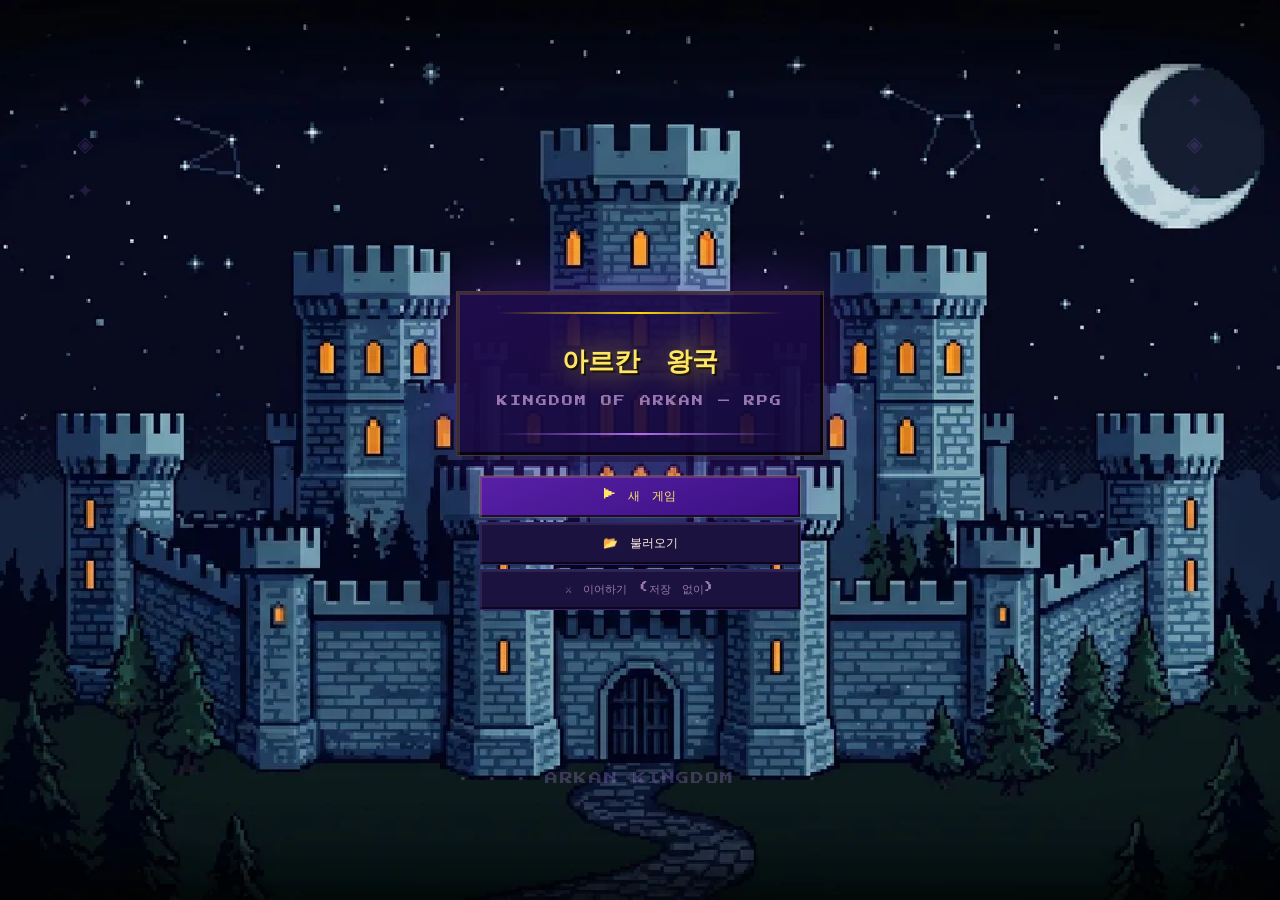
==== commit a6d81ef1: "타이틀 장식선 모바일 클립 정리 하단 장식선(· · · ARKAN KINGDOM · · ·) font-size clamp + 자간 축소로 초소형 화면(320px)까지 잘림 없이 수" ====
--- a/index.html
+++ b/index.html
@@ -40,6 +40,7 @@
 <!-- <script>window.dataLayer=window.dataLayer||[];function gtag(){dataLayer.push(arguments);}gtag('js',new Date());gtag('config','G-XXXXXXXXXX');</script> -->
 
 <link rel="stylesheet" href="css/styles.css">
+</head>
 <body>
 
 <!-- star field removed -->
@@ -59,7 +60,7 @@
       ✦<br>◈<br>✦
     </div>
     <!-- 하단 장식선 -->
-    <div style="position:absolute;bottom:12%;left:50%;transform:translateX(-50%);font-size:13px;color:rgba(200,160,255,.25);white-space:nowrap;letter-spacing:.3em;pointer-events:none;">
+    <div style="position:absolute;bottom:12%;left:50%;transform:translateX(-50%);font-size:clamp(8px,3vw,13px);color:rgba(200,160,255,.25);white-space:nowrap;letter-spacing:.12em;pointer-events:none;">
       · · · ARKAN KINGDOM · · ·
     </div>
     <!-- 좌하단 검 아이콘 -->
@@ -372,6 +373,7 @@
 
 </div><!-- /page -->
 
+<script>addEventListener('error',function(e){var t=e.target;if(t&&t.tagName==='IMG'&&t.classList.contains('px-bg-img'))t.style.display='none';},true);</script>
 <script src="js/sprites.js"></script>
 <script src="js/data.js"></script>
 <script src="js/game.js"></script>
--- a/css/styles.css
+++ b/css/styles.css
@@ -33,7 +33,7 @@
 *{margin:0;padding:0;box-sizing:border-box;image-rendering:pixelated;}
 
 html,body{
-  width:100%;height:100vh;
+  width:100%;height:100dvh;
   background:var(--bg);
   color:var(--text);
   font-family:'Press Start 2P',monospace;
@@ -42,8 +42,8 @@
 }
 
 /* ── 기본 화면 전환 ── */
-.screen{display:none;width:100%;height:100vh;overflow:hidden;position:absolute;inset:0;}
-.screen.active{display:flex;flex-direction:column;height:100vh;overflow:hidden;}
+.screen{display:none;width:100%;height:100dvh;overflow:hidden;position:absolute;inset:0;}
+.screen.active{display:flex;flex-direction:column;height:100dvh;overflow:hidden;}
 @keyframes fadeUp{from{opacity:0;transform:translateY(6px)}to{opacity:1;transform:translateY(0)}}
 @keyframes floatY{0%,100%{transform:translateY(0)}50%{transform:translateY(-6px)}}
 @keyframes blink{0%,49%{opacity:1}50%,100%{opacity:0}}
@@ -108,7 +108,7 @@
    ════════════════════════════════ */
 .forge-layout{
   display:grid;grid-template-columns:1fr 1fr;
-  min-height:calc(100vh - 54px);overflow-y:auto;
+  min-height:calc(100dvh - 54px);overflow-y:auto;
 }
 .forge-left{border-right:2px solid var(--b1);padding:16px;overflow-y:auto;}
 .forge-right{padding:16px;overflow-y:auto;}
@@ -119,7 +119,7 @@
 .forge-section-title::before{content:'⚒ ';}
 .forge-tab-row{display:flex;gap:0;margin-bottom:14px;}
 .forge-tab{
-  flex:1;padding:9px;font-family:'Press Start 2P',monospace;font-size:11px;
+  flex:1;padding:8px 4px;font-family:'Press Start 2P',monospace;font-size:9px;word-break:keep-all;line-height:1.4;
   cursor:pointer;border:none;background:var(--panel2);color:var(--text3);
   box-shadow:0 0 0 1px var(--b1);transition:filter .08s;
 }
@@ -424,7 +424,6 @@
 #s-title{
   align-items:center;justify-content:center;text-align:center;
   position:relative;overflow:hidden;
-  display:flex;flex-direction:column;
   background-image:url('../assets/sprites/title_bg.webp');
   background-size:cover;
   background-position:center bottom;
@@ -570,7 +569,7 @@
   overflow-y:auto;
   background:#030c05;
 }
-.guild-layout{display:grid;grid-template-columns:1fr 1fr;min-height:calc(100vh - 54px);}
+.guild-layout{display:grid;grid-template-columns:1fr 1fr;min-height:calc(100dvh - 54px);}
 .guild-left{border-right:2px solid var(--b1);padding:16px;overflow-y:auto;}
 .guild-right{padding:16px;overflow-y:auto;}
 .guild-section-title{font-size:12px;color:var(--gold);text-shadow:0 0 8px rgba(255,215,0,.3);margin-bottom:12px;padding-bottom:6px;border-bottom:1px solid var(--b1);}
@@ -638,7 +637,7 @@
   overflow-y:auto;
   background:#0c0800;
 }
-.shop-layout{display:grid;grid-template-columns:1fr 1fr;min-height:calc(100vh - 54px);}
+.shop-layout{display:grid;grid-template-columns:1fr 1fr;min-height:calc(100dvh - 54px);}
 .shop-left{border-right:2px solid var(--b1);padding:16px;overflow-y:auto;}
 .shop-right{padding:16px;overflow-y:auto;}
 .shop-item{
@@ -676,7 +675,7 @@
 #s-npc{
   background:#000810;
 }
-.npc-layout{display:flex;flex-direction:column;height:calc(100vh - 54px);}
+.npc-layout{display:flex;flex-direction:column;height:calc(100dvh - 54px);}
 .npc-portrait{height:230px;position:relative;overflow:hidden;background:rgba(8,5,22,0.72);border-bottom:2px solid var(--b1);display:flex;align-items:center;justify-content:center;}
 .npc-portrait::after{content:'';position:absolute;bottom:0;left:0;right:0;height:70px;background:linear-gradient(0deg,#180c38,transparent);}
 .npc-portrait-name{position:absolute;bottom:14px;left:18px;z-index:2;font-size:14px;color:var(--gold2);text-shadow:0 0 10px rgba(255,215,0,.5),1px 1px 0 #000;}
@@ -700,7 +699,7 @@
   overflow:hidden;
   background:#080000;
 }
-.battle-layout{display:flex;flex-direction:column;height:100vh;}
+.battle-layout{display:flex;flex-direction:column;height:100dvh;}
 .dungeon-info{display:flex;align-items:center;gap:12px;padding:10px 16px;background:rgba(10,6,28,0.80);border-bottom:2px solid var(--b1);flex-shrink:0;}
 .dungeon-floor{font-size:13px;color:var(--gold2);text-shadow:0 0 8px rgba(255,215,0,.4);}
 .dungeon-progress{flex:1;height:10px;background:#111;box-shadow:0 0 0 1px var(--b1);}
@@ -844,7 +843,7 @@
 /* UI 요소들은 canvas 위로 */
 
 /* ════ CODEX LAYOUT ════ */
-.codex-layout{display:grid;grid-template-columns:220px 1fr;height:calc(100vh - 54px);overflow:hidden;}
+.codex-layout{display:grid;grid-template-columns:220px 1fr;height:calc(100dvh - 54px);overflow:hidden;}
 .codex-list{border-right:2px solid var(--b1);overflow-y:auto;background:rgba(5,3,18,0.82);padding:8px;}
 .codex-detail{overflow-y:auto;padding:16px;background:rgba(5,3,18,0.75);}
 .codex-entry{display:flex;align-items:center;gap:8px;padding:8px;margin-bottom:4px;cursor:pointer;background:rgba(8,5,22,0.72);box-shadow:inset 2px 2px 0 rgba(255,255,255,.04),inset -2px -2px 0 rgba(0,0,0,.5),0 0 0 1px var(--b1);border:1px solid transparent;transition:filter .08s,border-color .08s;}
@@ -860,7 +859,7 @@
 .codex-hero-banner{display:flex;gap:16px;align-items:flex-start;padding:14px;margin-bottom:12px;background:rgba(8,5,22,0.72);box-shadow:inset 2px 2px 0 rgba(255,255,255,.04),inset -2px -2px 0 rgba(0,0,0,.5),0 0 0 1px var(--b1);}
 .codex-portrait{width:90px;height:110px;flex-shrink:0;overflow:hidden;background:var(--panel2);box-shadow:0 0 0 2px var(--b1);}
 .codex-portrait svg{width:100%;height:100%;}
-.codex-hero-info{flex:1;display:flex;flex-direction:column;gap:6px;}
+.codex-hero-info{flex:1;display:flex;flex-direction:column;gap:6px;word-break:keep-all;}
 .codex-hero-name{font-size:14px;color:var(--gold2);text-shadow:0 0 8px rgba(255,215,0,.4),1px 1px 0 #000;}
 .codex-hero-npc{font-size:11px;color:var(--text3);}
 .codex-hero-element{display:inline-flex;align-items:center;gap:5px;font-size:11px;padding:3px 8px;border:1px solid;background:rgba(0,0,0,.3);}
@@ -943,10 +942,10 @@
 #map-terrain-canvas { opacity: 0 !important; }
 
 /* .page 래퍼 — 뷰포트 고정 컨테이너 */
-.page { position:fixed; inset:0; width:100%; height:100vh; overflow:hidden; }
+.page { position:fixed; inset:0; width:100%; height:100dvh; overflow:hidden; }
 
 /* .screen: absolute로 .page 안에서 겹치되, 비활성 화면은 뒤로 */
-.screen { display:none; position:absolute; inset:0; width:100%; height:100vh; overflow:hidden; z-index:1; }
+.screen { display:none; position:absolute; inset:0; width:100%; height:100dvh; overflow:hidden; z-index:1; }
 .screen.active { display:flex; flex-direction:column; z-index:10; }
 
 /* world-map은 남은 공간 채우기 */
@@ -979,3 +978,29 @@
 /* 아이템 아이콘 */
 .forge-item-icon img { width:1.6em; height:1.6em; vertical-align:middle; image-rendering:pixelated; }
 
+/* ════════════════════════════════
+   모바일 반응형 (≤480px) — 2열 레이아웃 1열 collapse, 화면 단위 단일 스크롤
+   ════════════════════════════════ */
+@media (max-width:480px){
+  #s-guild.active,#s-shop.active,#s-forge.active,#s-codex.active,#s-town.active{overflow-y:auto;}
+  .guild-layout,.shop-layout,.forge-layout{grid-template-columns:1fr;min-height:0;}
+  .guild-left,.shop-left,.forge-left{border-right:none;border-bottom:2px solid var(--b1);}
+  .guild-left,.guild-right,.shop-left,.shop-right,.forge-left,.forge-right{overflow:visible;}
+  .codex-layout{grid-template-columns:1fr;height:auto;overflow:visible;}
+  .codex-list,.codex-detail{overflow:visible;}
+  .codex-list{border-right:none;border-bottom:2px solid var(--b1);}
+  .town-grid{grid-template-columns:1fr;flex:none;}
+  .town-card{grid-column:auto !important;}
+  .save-modal-box{width:auto;max-width:calc(100vw - 24px);}
+  .title-btns{width:auto;max-width:calc(100vw - 32px);}
+  .btn-back,.btn-title,.px-btn,.action-tab,.btn-start-dungeon{min-height:44px;}
+}
+
+/* ── 터치 피드백(호버 없는 터치기기) + 키보드 포커스 가시성 ── */
+.px-btn:active,.btn-title:active,.btn-back:active,.action-tab:active,.town-card:active,.char-card:active,.btn-primary:active{filter:brightness(1.3);}
+button:focus-visible,[onclick]:focus-visible,.action-tab:focus-visible{outline:2px solid var(--gold);outline-offset:2px;}
+
+@media (max-width:480px){
+  .status-detail-grid{grid-template-columns:1fr !important;}
+  .status-detail-grid > div{border-right:none !important;}
+}
